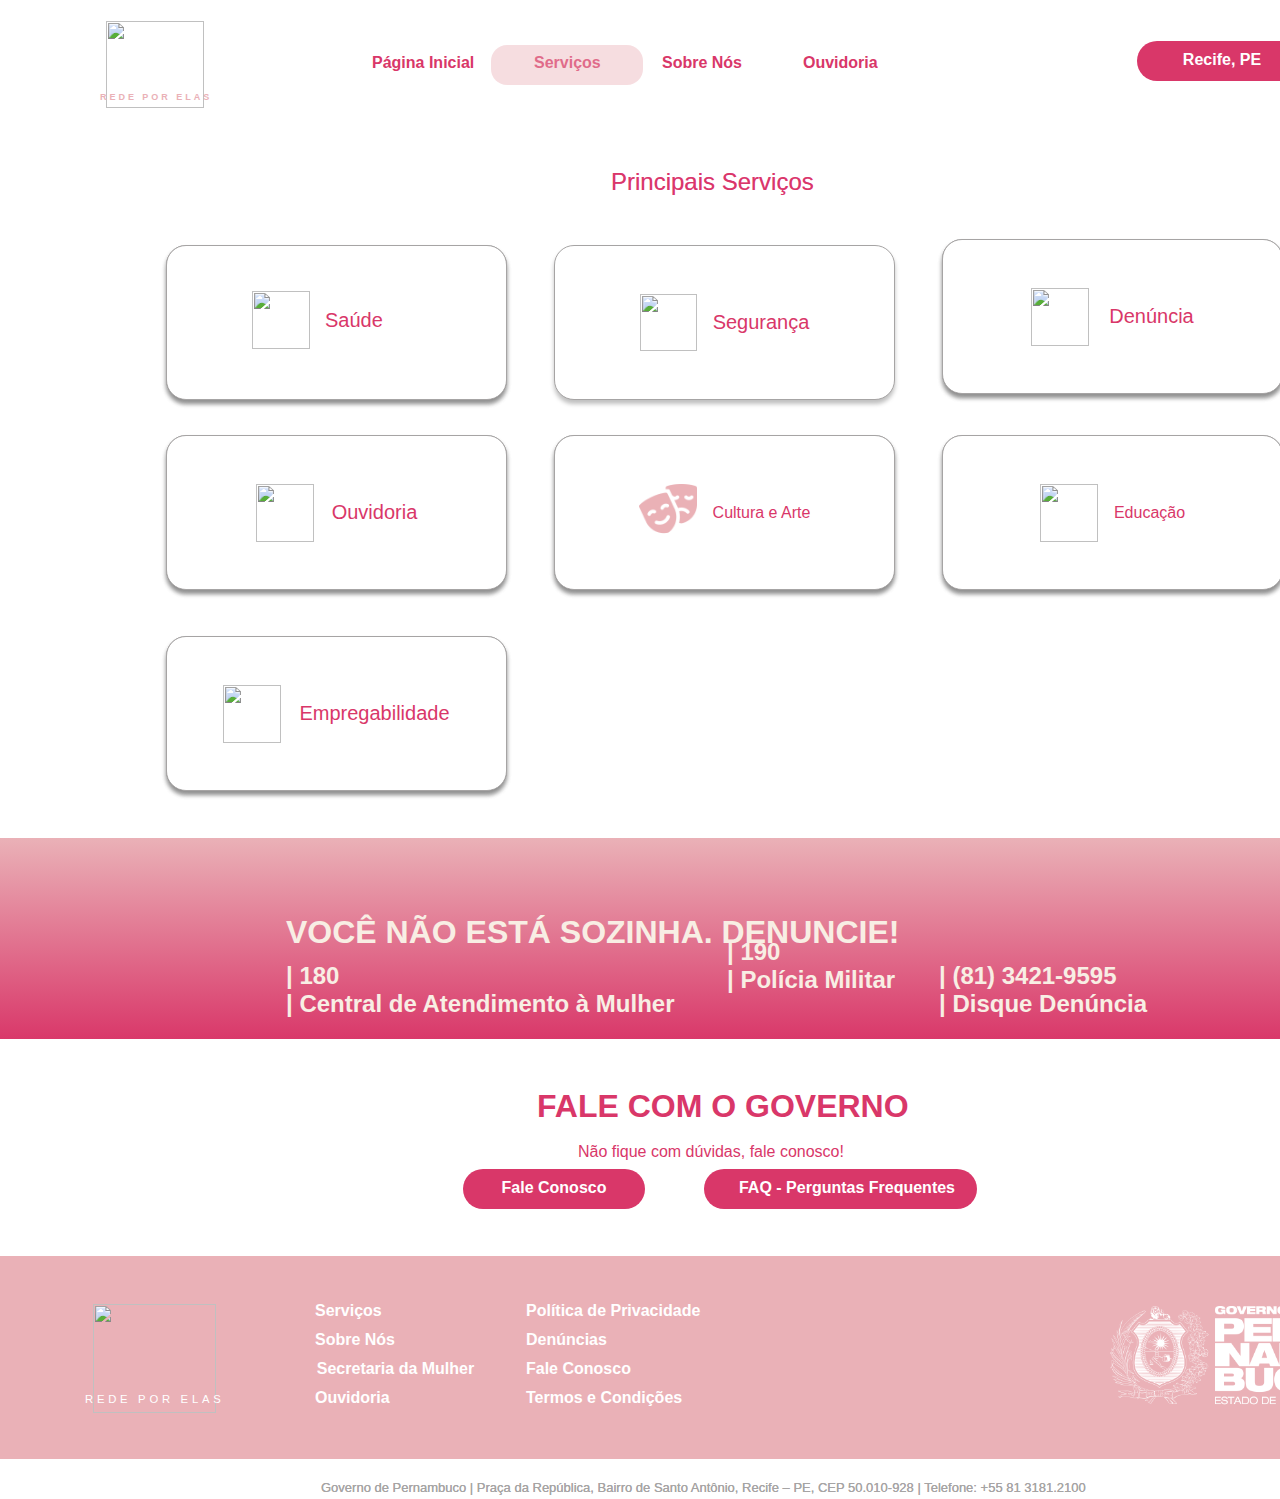
==== servios.html @ a88f61dd "was deorganized" ====
<!DOCTYPE html>
<html>
  <head>
    <meta charset="utf-8" />
    <link rel="stylesheet" href="globals.css" />
    <link rel="stylesheet" href="style.css" />
  </head>
  <body>
    <div class="servios">
      <div class="div">
        <div class="overlap">
          <div class="nav-bar">
            <div class="div-wrapper"><div class="text-wrapper">Serviços</div></div>
            <div class="sobre-ns"><div class="text-wrapper">Sobre Nós</div></div>
            <div class="ouvidoria"><div class="text-wrapper">Ouvidoria</div></div>
            <div class="LOGO">
              <div class="overlap-group">
                <img class="logotipo-CPNE" src="img/logotipo-CPNE-recuperado-1-3.svg" />
                <div class="text-wrapper-2">REDE POR ELAS</div>
              </div>
            </div>
            <div class="pgina-inicial-wrapper">
              <div class="pgina-inicial"><div class="text-wrapper">Página Inicial</div></div>
            </div>
          </div>
          <div class="barra-de-pesquisa">
            <div class="text-wrapper-3">Recife, PE</div>
            <img class="arrow-down" src="img/arrow-down.svg" />
          </div>
          <div class="nav-bar">
            <div class="overlap-2">
              <div class="div-wrapper-2"><div class="text-wrapper-4">Serviços</div></div>
              <div class="rectangle"></div>
            </div>
            <div class="sobre-ns"><div class="text-wrapper-4">Sobre Nós</div></div>
            <div class="ouvidoria"><div class="text-wrapper-4">Ouvidoria</div></div>
            <div class="LOGO">
              <div class="overlap-group">
                <img class="logotipo-CPNE" src="img/logotipo-CPNE-recuperado-1-2.svg" />
                <div class="text-wrapper-5">REDE POR ELAS</div>
              </div>
            </div>
            <div class="pgina-inicial-2"><div class="text-wrapper-4">Página Inicial</div></div>
          </div>
          <div class="barra-de-pesquisa-2">
            <div class="text-wrapper-3">Recife, PE</div>
            <img class="arrow-down" src="img/arrow-down.svg" />
          </div>
        </div>
        <div class="boto-segurana">
          <img class="shield" src="img/shield.svg" />
          <div class="text-wrapper-6">Segurança</div>
        </div>
        <div class="overlap-3">
          <div class="boto-ouvidoria">
            <img class="img" src="img/headphone.svg" />
            <div class="text-wrapper-7">Ouvidoria</div>
          </div>
          <div class="boto-ouvidoria-2">
            <img class="img-2" src="img/headphone.svg" />
            <div class="text-wrapper-8">Ouvidoria</div>
          </div>
        </div>
        <div class="overlap-4">
          <div class="boto-ouvidoria">
            <img class="img" src="img/headphone.svg" />
            <div class="text-wrapper-7">Ouvidoria</div>
          </div>
          <div class="boto-ouvidoria-2">
            <img class="briefcase" src="img/briefcase.svg" />
            <div class="text-wrapper-9">Empregabilidade</div>
          </div>
        </div>
        <div class="overlap-5">
          <div class="boto-cultura-e-arte">
            <img class="masks" src="img/image.png" />
            <div class="text-wrapper-7">Cultura e Arte</div>
          </div>
          <div class="boto-cultura-e-arte-2">
            <img class="masks-2" src="img/masks-1.png" />
            <div class="text-wrapper-10">Cultura e Arte</div>
          </div>
        </div>
        <div class="overlap-6">
          <div class="boto-cultura-e-arte">
            <img class="masks" src="img/image.png" />
            <div class="text-wrapper-7">Cultura e Arte</div>
          </div>
          <div class="boto-cultura-e-arte-2">
            <img class="img-2" src="img/teacher.svg" />
            <div class="text-wrapper-11">Educação</div>
          </div>
        </div>
        <div class="overlap-7">
          <div class="frame">
            <div class="boto-sade">
              <div class="frame-2">
                <img class="goodrx-svgrepo-com" src="img/goodrx-svgrepo-com-1.svg" />
                <div class="text-wrapper-7">Saúde</div>
              </div>
            </div>
          </div>
          <div class="boto-sade-wrapper">
            <div class="frame-wrapper">
              <div class="frame-3">
                <img class="img-2" src="img/goodrx-svgrepo-com-1-2.svg" />
                <div class="text-wrapper-8">Saúde</div>
              </div>
            </div>
          </div>
        </div>
        <div class="overlap-8">
          <div class="boto-denncia">
            <img class="img" src="img/danger.svg" />
            <div class="text-wrapper-7">Denúncia</div>
          </div>
          <div class="boto-denncia-2">
            <img class="img-2" src="img/danger.svg" />
            <div class="text-wrapper-8">Denúncia</div>
          </div>
        </div>
        <div class="overlap-9">
          <div class="text-wrapper-12">Principais Serviços</div>
          <div class="text-wrapper-13">Principais Serviços</div>
        </div>
        <div class="overlap-10">
          <div class="rodap">
            <div class="overlap-11">
              <div class="frame-4">
                <div class="text-wrapper-14">Serviços</div>
                <div class="text-wrapper-15">Sobre Nós</div>
                <div class="text-wrapper-16">Secretaria da Mulher</div>
                <div class="text-wrapper-15">Ouvidoria</div>
              </div>
              <div class="frame-5">
                <div class="text-wrapper-17">Política de Privacidade</div>
                <div class="text-wrapper-15">Denúncias</div>
                <div class="text-wrapper-15">Fale Conosco</div>
                <div class="text-wrapper-15">Termos e Condições</div>
              </div>
              <div class="group">
                <div class="overlap-group-2">
                  <img class="logotipo-CPNE-2" src="img/logotipo-CPNE-recuperado-1.svg" />
                  <div class="text-wrapper-18">REDE POR ELAS</div>
                </div>
              </div>
              <img class="govpergb" src="img/govpergb-2-1.png" />
            </div>
            <p class="p">
              Governo de Pernambuco | Praça da República, Bairro de Santo Antônio, Recife – PE, CEP 50.010-928 |
              Telefone: +55 81 3181.2100
            </p>
          </div>
          <div class="rodap">
            <div class="overlap-12">
              <div class="frame-4">
                <div class="text-wrapper-14">Serviços</div>
                <div class="text-wrapper-15">Sobre Nós</div>
                <div class="text-wrapper-16">Secretaria da Mulher</div>
                <div class="text-wrapper-15">Ouvidoria</div>
              </div>
              <div class="frame-5">
                <div class="text-wrapper-17">Política de Privacidade</div>
                <div class="text-wrapper-15">Denúncias</div>
                <div class="text-wrapper-15">Fale Conosco</div>
                <div class="text-wrapper-15">Termos e Condições</div>
              </div>
              <div class="group">
                <div class="overlap-group-2">
                  <img class="logotipo-CPNE-2" src="img/image.svg" />
                  <div class="text-wrapper-18">REDE POR ELAS</div>
                </div>
              </div>
              <img class="govpergb" src="img/govpergb-2-1.png" />
            </div>
            <p class="p">
              Governo de Pernambuco | Praça da República, Bairro de Santo Antônio, Recife – PE, CEP 50.010-928 |
              Telefone: +55 81 3181.2100
            </p>
          </div>
        </div>
        <div class="overlap-13">
          <div class="VOC-NO-EST-SOZINHA">
            <div class="group-2">
              <p class="text-wrapper-19">VOCÊ NÃO ESTÁ SOZINHA. DENUNCIE!</p>
              <div class="group-3">
                <p class="element-central-de">| 180<br />| Central de Atendimento à Mulher</p>
                <div class="element-pol-cia-militar">| 190<br />| Polícia Militar</div>
                <p class="element-disque">| (81) 3421-9595<br />| Disque Denúncia</p>
              </div>
            </div>
          </div>
          <div class="FALE-COM-o-GOVERNO">
            <div class="overlap-14">
              <div class="group-4">
                <div class="barra-de-pesquisa-3"><div class="text-wrapper-3">Fale Conosco</div></div>
                <div class="barra-de-pesquisa-4"><div class="text-wrapper-20">FAQ - Perguntas Frequentes</div></div>
              </div>
              <div class="text-wrapper-21">FALE COM O GOVERNO</div>
              <p class="text-wrapper-22">Não fique com dúvidas, fale conosco!</p>
            </div>
          </div>
          <div class="group-wrapper">
            <div class="group-2">
              <p class="text-wrapper-23">VOCÊ NÃO ESTÁ SOZINHA. DENUNCIE!</p>
              <div class="group-3">
                <p class="element-central-de-2">| 180<br />| Central de Atendimento à Mulher</p>
                <div class="element-pol-cia-militar-2">| 190<br />| Polícia Militar</div>
                <p class="element-disque-2">| (81) 3421-9595<br />| Disque Denúncia</p>
              </div>
            </div>
          </div>
          <div class="FALE-COM-o-GOVERNO">
            <div class="overlap-14">
              <div class="group-4">
                <div class="barra-de-pesquisa-5"><div class="text-wrapper-3">Fale Conosco</div></div>
                <div class="barra-de-pesquisa-6"><div class="text-wrapper-20">FAQ - Perguntas Frequentes</div></div>
              </div>
              <div class="text-wrapper-24">FALE COM O GOVERNO</div>
              <p class="text-wrapper-25">Não fique com dúvidas, fale conosco!</p>
            </div>
          </div>
        </div>
      </div>
    </div>
  </body>
</html>
---- globals.css ----
@import url("https://cdnjs.cloudflare.com/ajax/libs/meyer-reset/2.0/reset.min.css");
* {
  -webkit-font-smoothing: antialiased;
  box-sizing: border-box;
}
html,
body {
  margin: 0px;
  height: 100%;
}
/* a blue color as a generic focus style */
button:focus-visible {
  outline: 2px solid #4a90e2 !important;
  outline: -webkit-focus-ring-color auto 5px !important;
}
a {
  text-decoration: none;
}
---- style.css ----
.index {
    background-color: #ffffff;
    display: flex;
    flex-direction: row;
    justify-content: center;
    width: 100%;
  }
  
  .index .div {
    background-color: #ffffff;
    overflow: hidden;
    width: 1440px;
    height: 1914px;
    position: relative;
  }
  
  .index .overlap {
    position: absolute;
    width: 1440px;
    height: 122px;
    top: 0;
    left: 0;
  }
  
  .index .nav-bar {
    position: absolute;
    width: 1440px;
    height: 122px;
    top: 0;
    left: 0;
    background-color: #ffffff;
  }
  
  .index .servios {
    position: absolute;
    width: 68px;
    height: 19px;
    top: 55px;
    left: 534px;
  }
  
  .index .text-wrapper {
    position: absolute;
    top: -1px;
    left: 0;
    font-family: "Inter-SemiBold", Helvetica;
    font-weight: 600;
    color: #fa94ce;
    font-size: 16px;
    text-align: center;
    letter-spacing: 0;
    line-height: normal;
    white-space: nowrap;
  }
  
  .index .sobre-ns {
    position: absolute;
    width: 81px;
    height: 19px;
    top: 55px;
    left: 662px;
  }
  
  .index .ouvidoria {
    position: absolute;
    width: 76px;
    height: 19px;
    top: 55px;
    left: 803px;
  }
  
  .index .LOGO {
    width: 113px;
    position: absolute;
    height: 87px;
    top: 21px;
    left: 100px;
  }
  
  .index .overlap-group {
    position: relative;
    width: 111px;
    height: 87px;
  }
  
  .index .logotipo-CPNE {
    position: absolute;
    width: 98px;
    height: 87px;
    top: 0;
    left: 6px;
  }
  
  .index .text-wrapper-2 {
    position: absolute;
    width: 111px;
    top: 72px;
    left: 0;
    font-family: "Inter-SemiBold", Helvetica;
    font-weight: 600;
    color: #fa94ce;
    font-size: 9px;
    text-align: center;
    letter-spacing: 2.97px;
    line-height: 9px;
    white-space: nowrap;
  }
  
  .index .pgina-inicial-wrapper {
    position: absolute;
    width: 152px;
    height: 40px;
    top: 45px;
    left: 347px;
    background-color: #d9d9d980;
    border-radius: 16px;
  }
  
  .index .pgina-inicial {
    position: relative;
    width: 102px;
    height: 19px;
    top: 10px;
    left: 25px;
  }
  
  .index .barra-de-pesquisa {
    width: 202px;
    padding: 14.07px 30px 14.07px 43px;
    top: 41px;
    left: 1133px;
    background-color: #fa94ce;
    display: flex;
    height: 40px;
    align-items: center;
    justify-content: center;
    gap: 21px;
    position: absolute;
    border-radius: 31.98px;
  }
  
  .index .text-wrapper-3 {
    position: relative;
    width: fit-content;
    margin-top: -4.21px;
    margin-bottom: -2.93px;
    font-family: "Inter-Bold", Helvetica;
    font-weight: 700;
    color: #ffffff;
    font-size: 16px;
    text-align: center;
    letter-spacing: 0;
    line-height: normal;
    white-space: nowrap;
  }
  
  .index .arrow-down {
    position: relative;
    width: 24px;
    height: 24px;
    margin-top: -6.07px;
    margin-bottom: -6.07px;
  }
  
  .index .img {
    width: 111px;
    position: absolute;
    height: 87px;
    top: 21px;
    left: 100px;
  }
  
  .index .div-wrapper {
    position: absolute;
    width: 152px;
    height: 40px;
    top: 45px;
    left: 347px;
    background-color: #eab1b76e;
    border-radius: 16px;
  }
  
  .index .text-wrapper-4 {
    color: #d93769;
    position: absolute;
    top: -1px;
    left: 0;
    font-family: "Inter-SemiBold", Helvetica;
    font-weight: 600;
    font-size: 16px;
    text-align: center;
    letter-spacing: 0;
    line-height: normal;
    white-space: nowrap;
  }
  
  .index .barra-de-pesquisa-2 {
    width: 202px;
    padding: 14.07px 30px 14.07px 43px;
    top: 41px;
    left: 1137px;
    background-color: #d93769;
    display: flex;
    height: 40px;
    align-items: center;
    justify-content: center;
    gap: 21px;
    position: absolute;
    border-radius: 31.98px;
  }
  
  .index .overlap-2 {
    position: absolute;
    width: 1440px;
    height: 405px;
    top: 122px;
    left: 0;
    background-image: url(./img/fundo-da-barra-de-pesquisa.png);
    background-size: 100% 100%;
  }
  
  .index .overlap-wrapper {
    position: absolute;
    width: 729px;
    height: 63px;
    top: 199px;
    left: 356px;
  }
  
  .index .overlap-3 {
    position: relative;
    width: 727px;
    height: 63px;
    background-color: #ffffff;
    border-radius: 50px;
  }
  
  .index .p {
    position: absolute;
    width: 227px;
    top: 22px;
    left: 50px;
    font-family: "Inter-Medium", Helvetica;
    font-weight: 500;
    color: #a6a4a4;
    font-size: 16px;
    text-align: center;
    letter-spacing: 0;
    line-height: normal;
    white-space: nowrap;
  }
  
  .index .search-alt-light {
    position: absolute;
    width: 31px;
    height: 31px;
    top: 16px;
    left: 653px;
  }
  
  .index .overlap-group-2 {
    position: relative;
    width: 21px;
    height: 21px;
    top: 5px;
    left: 5px;
  }
  
  .index .ellipse {
    position: absolute;
    width: 18px;
    height: 18px;
    top: 0;
    left: 0;
    border-radius: 8.75px;
    border: 1px solid;
    border-color: #a6a4a4;
  }
  
  .index .ellipse-2 {
    position: absolute;
    width: 5px;
    height: 5px;
    top: 4px;
    left: 4px;
  }
  
  .index .vector {
    position: absolute;
    width: 5px;
    height: 5px;
    top: 16px;
    left: 16px;
  }
  
  .index .fundo-da-barra-de {
    position: absolute;
    width: 1440px;
    height: 405px;
    top: 0;
    left: 0;
  }
  
  .index .boto-segurana {
    width: 341px;
    align-items: center;
    justify-content: center;
    gap: 16px;
    padding: 45px 85px;
    position: absolute;
    top: 660px;
    left: 554px;
    display: flex;
    height: 155px;
    background-color: #ffffff;
    border-radius: 20px;
    border: 0.5px solid;
    border-color: #a6a4a4;
    box-shadow: 0px 4px 4px #00000040;
  }
  
  .index .shield {
    position: relative;
    width: 57px;
    height: 57px;
    margin-left: -2.5px;
  }
  
  .index .text-wrapper-5 {
    position: relative;
    width: fit-content;
    margin-right: -2.5px;
    font-family: "Inter-Medium", Helvetica;
    font-weight: 500;
    color: #d93769;
    font-size: 20px;
    text-align: center;
    letter-spacing: 0;
    line-height: normal;
    white-space: nowrap;
  }
  
  .index .overlap-4 {
    position: absolute;
    width: 341px;
    height: 155px;
    top: 850px;
    left: 166px;
    border-radius: 20px;
  }
  
  .index .boto-ouvidoria {
    width: 341px;
    align-items: center;
    gap: 18px;
    padding: 58px 105px;
    position: absolute;
    top: 0;
    left: 0;
    display: flex;
    height: 155px;
    background-color: #ffffff;
    border-radius: 20px;
    border: 0.5px solid;
    border-color: #a6a4a4;
    box-shadow: 0px 4px 4px #00000040;
  }
  
  .index .img-2 {
    position: relative;
    width: 38px;
    height: 38px;
  }
  
  .index .text-wrapper-6 {
    position: relative;
    width: fit-content;
    font-family: "Inter-Medium", Helvetica;
    font-weight: 500;
    color: #fa94ce;
    font-size: 16px;
    text-align: center;
    letter-spacing: 0;
    line-height: normal;
    white-space: nowrap;
  }
  
  .index .boto-ouvidoria-2 {
    display: flex;
    width: 341px;
    height: 155px;
    align-items: center;
    justify-content: center;
    gap: 18px;
    padding: 45px 85px;
    position: absolute;
    top: 0;
    left: 0;
    background-color: #ffffff;
    border-radius: 20px;
    border: 0.5px solid;
    border-color: #a6a4a4;
    box-shadow: 0px 4px 4px #00000040;
  }
  
  .index .img-3 {
    position: relative;
    width: 58px;
    height: 58px;
  }
  
  .index .text-wrapper-7 {
    position: relative;
    width: fit-content;
    font-family: "Inter-Medium", Helvetica;
    font-weight: 500;
    color: #d93769;
    font-size: 20px;
    text-align: center;
    letter-spacing: 0;
    line-height: normal;
    white-space: nowrap;
  }
  
  .index .overlap-5 {
    position: absolute;
    width: 341px;
    height: 155px;
    top: 1051px;
    left: 166px;
    border-radius: 20px;
  }
  
  .index .briefcase {
    position: relative;
    width: 58px;
    height: 58px;
    margin-left: -33px;
  }
  
  .index .text-wrapper-8 {
    position: relative;
    width: fit-content;
    margin-right: -33px;
    font-family: "Inter-Medium", Helvetica;
    font-weight: 500;
    color: #d93769;
    font-size: 20px;
    text-align: center;
    letter-spacing: 0;
    line-height: normal;
    white-space: nowrap;
  }
  
  .index .overlap-6 {
    position: absolute;
    width: 341px;
    height: 155px;
    top: 850px;
    left: 554px;
    border-radius: 20px;
  }
  
  .index .boto-cultura-e-arte {
    display: flex;
    width: 341px;
    height: 155px;
    align-items: center;
    gap: 16px;
    padding: 56px 77px;
    position: absolute;
    top: 0;
    left: 0;
    background-color: #ffffff;
    border-radius: 20px;
    border: 0.5px solid;
    border-color: #a6a4a4;
    box-shadow: 0px 4px 4px #00000040;
  }
  
  .index .masks {
    position: relative;
    width: 38px;
    height: 38px;
    object-fit: cover;
  }
  
  .index .boto-cultura-e-arte-2 {
    display: flex;
    width: 341px;
    height: 155px;
    align-items: center;
    justify-content: center;
    gap: 16px;
    padding: 45px 85px;
    position: absolute;
    top: 0;
    left: 0;
    background-color: #ffffff;
    border-radius: 20px;
    border: 0.5px solid;
    border-color: #a6a4a4;
    box-shadow: 0px 4px 4px #00000040;
  }
  
  .index .masks-2 {
    position: relative;
    width: 58px;
    height: 58px;
    margin-left: -5px;
    object-fit: cover;
  }
  
  .index .text-wrapper-9 {
    margin-right: -5px;
    color: #d93769;
    position: relative;
    width: fit-content;
    font-family: "Inter-Medium", Helvetica;
    font-weight: 500;
    font-size: 16px;
    text-align: center;
    letter-spacing: 0;
    line-height: normal;
    white-space: nowrap;
  }
  
  .index .overlap-7 {
    position: absolute;
    width: 341px;
    height: 155px;
    top: 850px;
    left: 942px;
    border-radius: 20px;
  }
  
  .index .text-wrapper-10 {
    position: relative;
    width: fit-content;
    font-family: "Inter-Medium", Helvetica;
    font-weight: 500;
    color: #d93769;
    font-size: 16px;
    text-align: center;
    letter-spacing: 0;
    line-height: normal;
    white-space: nowrap;
  }
  
  .index .overlap-8 {
    position: absolute;
    width: 361px;
    height: 175px;
    top: 650px;
    left: 156px;
  }
  
  .index .frame {
    display: flex;
    flex-direction: column;
    width: 361px;
    align-items: flex-start;
    gap: 10px;
    padding: 10px;
    position: absolute;
    top: 0;
    left: 0;
  }
  
  .index .boto-sade {
    flex-direction: column;
    align-items: flex-start;
    gap: 10px;
    padding: 54px 116px;
    position: relative;
    align-self: stretch;
    width: 100%;
    display: flex;
    height: 155px;
    background-color: #ffffff;
    border-radius: 20px;
    border: 0.5px solid;
    border-color: #a6a4a4;
    box-shadow: 0px 4px 4px #00000040;
  }
  
  .index .frame-2 {
    display: inline-flex;
    align-items: center;
    gap: 15px;
    position: relative;
    flex: 0 0 auto;
  }
  
  .index .goodrx-svgrepo-com {
    position: relative;
    flex: 0 0 auto;
  }
  
  .index .frame-3 {
    position: absolute;
    width: 361px;
    height: 175px;
    top: 0;
    left: 0;
  }
  
  .index .overlap-9 {
    position: absolute;
    width: 341px;
    height: 155px;
    top: 654px;
    left: 942px;
    border-radius: 20px;
  }
  
  .index .boto-denncia {
    width: 341px;
    align-items: center;
    gap: 20px;
    padding: 55px 105px;
    position: absolute;
    top: 0;
    left: 0;
    display: flex;
    height: 155px;
    background-color: #ffffff;
    border-radius: 20px;
    border: 0.5px solid;
    border-color: #a6a4a4;
    box-shadow: 0px 4px 4px #00000040;
  }
  
  .index .boto-denncia-2 {
    display: flex;
    width: 341px;
    height: 155px;
    align-items: center;
    justify-content: center;
    gap: 20px;
    padding: 45px 85px;
    position: absolute;
    top: 0;
    left: 0;
    background-color: #ffffff;
    border-radius: 20px;
    border: 0.5px solid;
    border-color: #a6a4a4;
    box-shadow: 0px 4px 4px #00000040;
  }
  
  .index .overlap-10 {
    position: absolute;
    width: 218px;
    height: 29px;
    top: 583px;
    left: 611px;
  }
  
  .index .text-wrapper-11 {
    position: absolute;
    top: 0;
    left: 0;
    font-family: "Inter-Medium", Helvetica;
    font-weight: 500;
    color: #fa94ce;
    font-size: 24px;
    text-align: center;
    letter-spacing: 0;
    line-height: normal;
  }
  
  .index .text-wrapper-12 {
    position: absolute;
    top: 0;
    left: 0;
    font-family: "Inter-Medium", Helvetica;
    font-weight: 500;
    color: #d93769;
    font-size: 24px;
    text-align: center;
    letter-spacing: 0;
    line-height: normal;
  }
  
  .index .overlap-11 {
    position: absolute;
    width: 1442px;
    height: 243px;
    top: 1671px;
    left: 0;
  }
  
  .index .rodap {
    position: absolute;
    width: 1442px;
    height: 243px;
    top: 0;
    left: 0;
  }
  
  .index .overlap-12 {
    position: absolute;
    width: 1440px;
    height: 203px;
    top: 0;
    left: 0;
    background-color: #fa94ce;
  }
  
  .index .frame-4 {
    display: flex;
    flex-direction: column;
    width: 161px;
    align-items: flex-start;
    gap: 11px;
    position: absolute;
    top: 47px;
    left: 315px;
  }
  
  .index .text-wrapper-13 {
    position: relative;
    align-self: stretch;
    margin-top: -1px;
    font-family: "Inter-SemiBold", Helvetica;
    font-weight: 600;
    color: #ffffff;
    font-size: 16px;
    letter-spacing: 0;
    line-height: normal;
  }
  
  .index .text-wrapper-14 {
    position: relative;
    align-self: stretch;
    color: #ffffff;
    font-family: "Inter-SemiBold", Helvetica;
    font-weight: 600;
    font-size: 16px;
    letter-spacing: 0;
    line-height: normal;
  }
  
  .index .text-wrapper-15 {
    position: relative;
    align-self: stretch;
    font-family: "Inter-SemiBold", Helvetica;
    font-weight: 600;
    color: #ffffff;
    font-size: 16px;
    text-align: center;
    letter-spacing: 0;
    line-height: normal;
  }
  
  .index .frame-5 {
    display: flex;
    flex-direction: column;
    width: 199px;
    align-items: flex-start;
    gap: 11px;
    position: absolute;
    top: 47px;
    left: 526px;
  }
  
  .index .text-wrapper-16 {
    position: relative;
    width: 179px;
    margin-top: -1px;
    font-family: "Inter-SemiBold", Helvetica;
    font-weight: 600;
    color: #ffffff;
    font-size: 16px;
    letter-spacing: 0;
    line-height: normal;
  }
  
  .index .group {
    position: absolute;
    width: 141px;
    height: 109px;
    top: 48px;
    left: 85px;
  }
  
  .index .overlap-group-3 {
    position: relative;
    width: 139px;
    height: 109px;
  }
  
  .index .logotipo-CPNE-2 {
    position: absolute;
    width: 123px;
    height: 109px;
    top: 0;
    left: 8px;
  }
  
  .index .text-wrapper-17 {
    position: absolute;
    width: 139px;
    top: 90px;
    left: 0;
    font-family: "Inter-Light", Helvetica;
    font-weight: 300;
    color: #ffffff;
    font-size: 11.3px;
    text-align: center;
    letter-spacing: 3.72px;
    line-height: 11.3px;
    white-space: nowrap;
  }
  
  .index .govpergb {
    position: absolute;
    width: 233px;
    height: 104px;
    top: 48px;
    left: 1107px;
    object-fit: cover;
  }
  
  .index .text-wrapper-18 {
    position: absolute;
    top: 211px;
    left: 321px;
    font-family: "Inter-Regular", Helvetica;
    font-weight: 400;
    color: #a6a4a4;
    font-size: 13px;
    text-align: center;
    letter-spacing: 0;
    line-height: normal;
  }
  
  .index .overlap-13 {
    position: absolute;
    width: 1440px;
    height: 203px;
    top: 0;
    left: 0;
    background-color: #eab1b7;
  }
  
  .index .group-2 {
    position: absolute;
    width: 139px;
    height: 109px;
    top: 48px;
    left: 85px;
  }
  
  .index .overlap-14 {
    position: absolute;
    width: 1444px;
    height: 418px;
    top: 1253px;
    left: 0;
  }
  
  .index .VOC-NO-EST-SOZINHA {
    position: absolute;
    width: 1440px;
    height: 203px;
    top: 0;
    left: 0;
    background: linear-gradient(180deg, rgb(250, 148, 206) 0%, rgb(233.38, 93.35, 179.39) 100%);
  }
  
  .index .group-3 {
    position: relative;
    width: 869px;
    height: 114px;
    top: 44px;
    left: 286px;
  }
  
  .index .text-wrapper-19 {
    font-family: "Inter-Bold", Helvetica;
    font-weight: 700;
    color: #ffffff;
    font-size: 32px;
    text-align: center;
    letter-spacing: 0;
    line-height: normal;
    position: absolute;
    top: 0;
    left: 0;
  }
  
  .index .group-4 {
    position: absolute;
    width: 873px;
    height: 58px;
    top: 56px;
    left: 0;
  }
  
  .index .element-central-de {
    position: absolute;
    top: 0;
    left: 0;
    font-family: "Inter-Bold", Helvetica;
    font-weight: 700;
    color: #ffffff;
    font-size: 24px;
    letter-spacing: 0;
    line-height: normal;
  }
  
  .index .element-pol-cia-militar {
    position: absolute;
    top: 0;
    left: 441px;
    font-family: "Inter-Bold", Helvetica;
    font-weight: 700;
    color: #ffffff;
    font-size: 24px;
    letter-spacing: 0;
    line-height: normal;
  }
  
  .index .element-disque {
    position: absolute;
    top: 0;
    left: 653px;
    font-family: "Inter-Bold", Helvetica;
    font-weight: 700;
    color: #ffffff;
    font-size: 24px;
    letter-spacing: 0;
    line-height: normal;
  }
  
  .index .FALE-COM-o-GOVERNO {
    position: absolute;
    width: 1444px;
    height: 217px;
    top: 201px;
    left: 0;
  }
  
  .index .overlap-15 {
    position: relative;
    width: 1440px;
    height: 217px;
    background-color: #ffffff;
  }
  
  .index .group-5 {
    position: absolute;
    width: 514px;
    height: 40px;
    top: 130px;
    left: 463px;
  }
  
  .index .barra-de-pesquisa-3 {
    width: 182px;
    padding: 14.07px 30px;
    top: 0;
    left: 0;
    background-color: #fa94ce;
    display: flex;
    height: 40px;
    align-items: center;
    justify-content: center;
    gap: 21px;
    position: absolute;
    border-radius: 31.98px;
  }
  
  .index .barra-de-pesquisa-4 {
    width: 273px;
    padding: 14.07px 30px 14.07px 43px;
    top: 0;
    left: 241px;
    background-color: #fa94ce;
    display: flex;
    height: 40px;
    align-items: center;
    justify-content: center;
    gap: 21px;
    position: absolute;
    border-radius: 31.98px;
  }
  
  .index .text-wrapper-20 {
    position: relative;
    width: fit-content;
    margin-top: -4.21px;
    margin-bottom: -2.93px;
    margin-left: -10.5px;
    margin-right: -10.5px;
    font-family: "Inter-Bold", Helvetica;
    font-weight: 700;
    color: #ffffff;
    font-size: 16px;
    text-align: center;
    letter-spacing: 0;
    line-height: normal;
    white-space: nowrap;
  }
  
  .index .text-wrapper-21 {
    color: #fa94ce;
    position: absolute;
    top: 49px;
    left: 537px;
    font-family: "Inter-Bold", Helvetica;
    font-weight: 700;
    font-size: 32px;
    text-align: center;
    letter-spacing: 0;
    line-height: normal;
  }
  
  .index .text-wrapper-22 {
    position: absolute;
    top: 88px;
    left: 578px;
    font-family: "Inter-Regular", Helvetica;
    font-weight: 400;
    color: #fa94ce;
    font-size: 16px;
    text-align: center;
    letter-spacing: 0;
    line-height: normal;
    white-space: nowrap;
  }
  
  .index .group-wrapper {
    width: 1440px;
    height: 203px;
    background: linear-gradient(180deg, rgb(234, 177, 183) 0%, rgb(217, 55, 105) 100%);
    position: absolute;
    top: 0;
    left: 0;
  }
  
  .index .text-wrapper-23 {
    position: absolute;
    top: 0;
    left: 0;
    font-family: "Inter-Bold", Helvetica;
    font-weight: 700;
    color: #f8eee4;
    font-size: 32px;
    text-align: center;
    letter-spacing: 0;
    line-height: normal;
  }
  
  .index .element-central-de-2 {
    position: absolute;
    top: 0;
    left: 0;
    font-family: "Inter-Bold", Helvetica;
    font-weight: 700;
    color: #f8eee4;
    font-size: 24px;
    letter-spacing: 0;
    line-height: normal;
  }
  
  .index .element-pol-cia-militar-2 {
    position: absolute;
    top: 0;
    left: 441px;
    font-family: "Inter-Bold", Helvetica;
    font-weight: 700;
    color: #f8eee4;
    font-size: 24px;
    letter-spacing: 0;
    line-height: normal;
  }
  
  .index .element-disque-2 {
    position: absolute;
    top: 0;
    left: 653px;
    font-family: "Inter-Bold", Helvetica;
    font-weight: 700;
    color: #f8eee4;
    font-size: 24px;
    letter-spacing: 0;
    line-height: normal;
  }
  
  .index .barra-de-pesquisa-5 {
    width: 182px;
    padding: 14.07px 30px;
    top: 0;
    left: 0;
    background-color: #d93769;
    display: flex;
    height: 40px;
    align-items: center;
    justify-content: center;
    gap: 21px;
    position: absolute;
    border-radius: 31.98px;
  }
  
  .index .barra-de-pesquisa-6 {
    width: 273px;
    padding: 14.07px 30px 14.07px 43px;
    top: 0;
    left: 241px;
    background-color: #d93769;
    display: flex;
    height: 40px;
    align-items: center;
    justify-content: center;
    gap: 21px;
    position: absolute;
    border-radius: 31.98px;
  }
  
  .index .text-wrapper-24 {
    color: #d93769;
    position: absolute;
    top: 49px;
    left: 537px;
    font-family: "Inter-Bold", Helvetica;
    font-weight: 700;
    font-size: 32px;
    text-align: center;
    letter-spacing: 0;
    line-height: normal;
  }
  
  .index .text-wrapper-25 {
    position: absolute;
    top: 88px;
    left: 578px;
    font-family: "Inter-Regular", Helvetica;
    font-weight: 400;
    color: #d93769;
    font-size: 16px;
    text-align: center;
    letter-spacing: 0;
    line-height: normal;
    white-space: nowrap;
  }

  .servios {
    background-color: #ffffff;
    display: flex;
    flex-direction: row;
    justify-content: center;
    width: 100%;
  }
  
  .servios .div {
    background-color: #ffffff;
    overflow: hidden;
    width: 1440px;
    height: 1499px;
    position: relative;
  }
  
  .servios .overlap {
    position: absolute;
    width: 1440px;
    height: 122px;
    top: 0;
    left: 0;
  }
  
  .servios .nav-bar {
    position: absolute;
    width: 1440px;
    height: 122px;
    top: 0;
    left: 0;
    background-color: #ffffff;
  }
  
  .servios .div-wrapper {
    position: absolute;
    width: 68px;
    height: 19px;
    top: 55px;
    left: 534px;
  }
  
  .servios .text-wrapper {
    position: absolute;
    top: -1px;
    left: 0;
    font-family: "Inter-SemiBold", Helvetica;
    font-weight: 600;
    color: #fa94ce;
    font-size: 16px;
    text-align: center;
    letter-spacing: 0;
    line-height: normal;
    white-space: nowrap;
  }
  
  .servios .sobre-ns {
    position: absolute;
    width: 81px;
    height: 19px;
    top: 55px;
    left: 662px;
  }
  
  .servios .ouvidoria {
    position: absolute;
    width: 76px;
    height: 19px;
    top: 55px;
    left: 803px;
  }
  
  .servios .LOGO {
    position: absolute;
    width: 113px;
    height: 87px;
    top: 21px;
    left: 100px;
  }
  
  .servios .overlap-group {
    position: relative;
    width: 111px;
    height: 87px;
  }
  
  .servios .logotipo-CPNE {
    position: absolute;
    width: 98px;
    height: 87px;
    top: 0;
    left: 6px;
  }
  
  .servios .text-wrapper-2 {
    color: #fa94ce;
    position: absolute;
    width: 111px;
    top: 72px;
    left: 0;
    font-family: "Inter-SemiBold", Helvetica;
    font-weight: 600;
    font-size: 9px;
    text-align: center;
    letter-spacing: 2.97px;
    line-height: 9px;
    white-space: nowrap;
  }
  
  .servios .pgina-inicial-wrapper {
    position: absolute;
    width: 152px;
    height: 40px;
    top: 45px;
    left: 347px;
    background-color: #d9d9d980;
    border-radius: 16px;
  }
  
  .servios .pgina-inicial {
    position: relative;
    width: 102px;
    height: 19px;
    top: 10px;
    left: 25px;
  }
  
  .servios .barra-de-pesquisa {
    display: flex;
    width: 202px;
    height: 40px;
    align-items: center;
    justify-content: center;
    gap: 21px;
    padding: 14.07px 30px 14.07px 43px;
    position: absolute;
    top: 41px;
    left: 1133px;
    background-color: #fa94ce;
    border-radius: 31.98px;
  }
  
  .servios .text-wrapper-3 {
    position: relative;
    width: fit-content;
    margin-top: -4.21px;
    margin-bottom: -2.93px;
    font-family: "Inter-Bold", Helvetica;
    font-weight: 700;
    color: #ffffff;
    font-size: 16px;
    text-align: center;
    letter-spacing: 0;
    line-height: normal;
    white-space: nowrap;
  }
  
  .servios .arrow-down {
    position: relative;
    width: 24px;
    height: 24px;
    margin-top: -6.07px;
    margin-bottom: -6.07px;
  }
  
  .servios .overlap-2 {
    position: absolute;
    width: 152px;
    height: 40px;
    top: 45px;
    left: 491px;
    border-radius: 16px;
  }
  
  .servios .div-wrapper-2 {
    position: absolute;
    width: 68px;
    height: 19px;
    top: 10px;
    left: 43px;
  }
  
  .servios .text-wrapper-4 {
    position: absolute;
    top: -1px;
    left: 0;
    font-family: "Inter-SemiBold", Helvetica;
    font-weight: 600;
    color: #d93769;
    font-size: 16px;
    text-align: center;
    letter-spacing: 0;
    line-height: normal;
    white-space: nowrap;
  }
  
  .servios .rectangle {
    position: absolute;
    width: 152px;
    height: 40px;
    top: 0;
    left: 0;
    background-color: #eab1b76e;
    border-radius: 16px;
  }
  
  .servios .text-wrapper-5 {
    color: #eab1b7;
    position: absolute;
    width: 111px;
    top: 72px;
    left: 0;
    font-family: "Inter-SemiBold", Helvetica;
    font-weight: 600;
    font-size: 9px;
    text-align: center;
    letter-spacing: 2.97px;
    line-height: 9px;
    white-space: nowrap;
  }
  
  .servios .pgina-inicial-2 {
    position: absolute;
    width: 102px;
    height: 19px;
    top: 55px;
    left: 372px;
  }
  
  .servios .barra-de-pesquisa-2 {
    width: 202px;
    padding: 14.07px 30px 14.07px 43px;
    top: 41px;
    left: 1137px;
    background-color: #d93769;
    display: flex;
    height: 40px;
    align-items: center;
    justify-content: center;
    gap: 21px;
    position: absolute;
    border-radius: 31.98px;
  }
  
  .servios .boto-segurana {
    width: 341px;
    align-items: center;
    justify-content: center;
    gap: 16px;
    padding: 45px 85px;
    position: absolute;
    top: 245px;
    left: 554px;
    display: flex;
    height: 155px;
    background-color: #ffffff;
    border-radius: 20px;
    border: 0.5px solid;
    border-color: #a6a4a4;
    box-shadow: 0px 4px 4px #00000040;
  }
  
  .servios .shield {
    position: relative;
    width: 57px;
    height: 57px;
    margin-left: -2.5px;
  }
  
  .servios .text-wrapper-6 {
    position: relative;
    width: fit-content;
    margin-right: -2.5px;
    font-family: "Inter-Medium", Helvetica;
    font-weight: 500;
    color: #d93769;
    font-size: 20px;
    text-align: center;
    letter-spacing: 0;
    line-height: normal;
    white-space: nowrap;
  }
  
  .servios .overlap-3 {
    position: absolute;
    width: 341px;
    height: 155px;
    top: 435px;
    left: 166px;
    border-radius: 20px;
  }
  
  .servios .boto-ouvidoria {
    width: 341px;
    align-items: center;
    gap: 18px;
    padding: 58px 105px;
    position: absolute;
    top: 0;
    left: 0;
    display: flex;
    height: 155px;
    background-color: #ffffff;
    border-radius: 20px;
    border: 0.5px solid;
    border-color: #a6a4a4;
    box-shadow: 0px 4px 4px #00000040;
  }
  
  .servios .img {
    position: relative;
    width: 38px;
    height: 38px;
  }
  
  .servios .text-wrapper-7 {
    position: relative;
    width: fit-content;
    font-family: "Inter-Medium", Helvetica;
    font-weight: 500;
    color: #fa94ce;
    font-size: 16px;
    text-align: center;
    letter-spacing: 0;
    line-height: normal;
    white-space: nowrap;
  }
  
  .servios .boto-ouvidoria-2 {
    display: flex;
    width: 341px;
    height: 155px;
    align-items: center;
    justify-content: center;
    gap: 18px;
    padding: 45px 85px;
    position: absolute;
    top: 0;
    left: 0;
    background-color: #ffffff;
    border-radius: 20px;
    border: 0.5px solid;
    border-color: #a6a4a4;
    box-shadow: 0px 4px 4px #00000040;
  }
  
  .servios .img-2 {
    position: relative;
    width: 58px;
    height: 58px;
  }
  
  .servios .text-wrapper-8 {
    position: relative;
    width: fit-content;
    font-family: "Inter-Medium", Helvetica;
    font-weight: 500;
    color: #d93769;
    font-size: 20px;
    text-align: center;
    letter-spacing: 0;
    line-height: normal;
    white-space: nowrap;
  }
  
  .servios .overlap-4 {
    position: absolute;
    width: 341px;
    height: 155px;
    top: 636px;
    left: 166px;
    border-radius: 20px;
  }
  
  .servios .briefcase {
    position: relative;
    width: 58px;
    height: 58px;
    margin-left: -33px;
  }
  
  .servios .text-wrapper-9 {
    position: relative;
    width: fit-content;
    margin-right: -33px;
    font-family: "Inter-Medium", Helvetica;
    font-weight: 500;
    color: #d93769;
    font-size: 20px;
    text-align: center;
    letter-spacing: 0;
    line-height: normal;
    white-space: nowrap;
  }
  
  .servios .overlap-5 {
    position: absolute;
    width: 341px;
    height: 155px;
    top: 435px;
    left: 554px;
    border-radius: 20px;
  }
  
  .servios .boto-cultura-e-arte {
    display: flex;
    width: 341px;
    height: 155px;
    align-items: center;
    gap: 16px;
    padding: 56px 77px;
    position: absolute;
    top: 0;
    left: 0;
    background-color: #ffffff;
    border-radius: 20px;
    border: 0.5px solid;
    border-color: #a6a4a4;
    box-shadow: 0px 4px 4px #00000040;
  }
  
  .servios .masks {
    position: relative;
    width: 38px;
    height: 38px;
    object-fit: cover;
  }
  
  .servios .boto-cultura-e-arte-2 {
    display: flex;
    width: 341px;
    height: 155px;
    align-items: center;
    justify-content: center;
    gap: 16px;
    padding: 45px 85px;
    position: absolute;
    top: 0;
    left: 0;
    background-color: #ffffff;
    border-radius: 20px;
    border: 0.5px solid;
    border-color: #a6a4a4;
    box-shadow: 0px 4px 4px #00000040;
  }
  
  .servios .masks-2 {
    position: relative;
    width: 58px;
    height: 58px;
    margin-left: -5px;
    object-fit: cover;
  }
  
  .servios .text-wrapper-10 {
    margin-right: -5px;
    color: #d93769;
    position: relative;
    width: fit-content;
    font-family: "Inter-Medium", Helvetica;
    font-weight: 500;
    font-size: 16px;
    text-align: center;
    letter-spacing: 0;
    line-height: normal;
    white-space: nowrap;
  }
  
  .servios .overlap-6 {
    position: absolute;
    width: 341px;
    height: 155px;
    top: 435px;
    left: 942px;
    border-radius: 20px;
  }
  
  .servios .text-wrapper-11 {
    position: relative;
    width: fit-content;
    font-family: "Inter-Medium", Helvetica;
    font-weight: 500;
    color: #d93769;
    font-size: 16px;
    text-align: center;
    letter-spacing: 0;
    line-height: normal;
    white-space: nowrap;
  }
  
  .servios .overlap-7 {
    position: absolute;
    width: 361px;
    height: 175px;
    top: 235px;
    left: 156px;
  }
  
  .servios .frame {
    display: flex;
    flex-direction: column;
    width: 361px;
    align-items: flex-start;
    gap: 10px;
    padding: 10px;
    position: absolute;
    top: 0;
    left: 0;
  }
  
  .servios .boto-sade {
    flex-direction: column;
    align-items: flex-start;
    gap: 10px;
    padding: 54px 116px;
    position: relative;
    align-self: stretch;
    width: 100%;
    display: flex;
    height: 155px;
    background-color: #ffffff;
    border-radius: 20px;
    border: 0.5px solid;
    border-color: #a6a4a4;
    box-shadow: 0px 4px 4px #00000040;
  }
  
  .servios .frame-2 {
    display: inline-flex;
    align-items: center;
    gap: 15px;
    position: relative;
    flex: 0 0 auto;
  }
  
  .servios .goodrx-svgrepo-com {
    position: relative;
    flex: 0 0 auto;
  }
  
  .servios .boto-sade-wrapper {
    display: flex;
    flex-direction: column;
    width: 361px;
    align-items: center;
    justify-content: center;
    gap: 10px;
    padding: 10px;
    position: absolute;
    top: 0;
    left: 0;
  }
  
  .servios .frame-wrapper {
    display: flex;
    flex-direction: column;
    height: 155px;
    align-items: flex-start;
    gap: 10px;
    padding: 45px 85px;
    position: relative;
    align-self: stretch;
    width: 100%;
    background-color: #ffffff;
    border-radius: 20px;
    border: 0.5px solid;
    border-color: #a6a4a4;
    box-shadow: 0px 4px 4px #00000040;
  }
  
  .servios .frame-3 {
    display: flex;
    width: 139px;
    height: 58px;
    align-items: center;
    gap: 15px;
    position: relative;
  }
  
  .servios .overlap-8 {
    position: absolute;
    width: 341px;
    height: 155px;
    top: 239px;
    left: 942px;
    border-radius: 20px;
  }
  
  .servios .boto-denncia {
    width: 341px;
    align-items: center;
    gap: 20px;
    padding: 55px 105px;
    position: absolute;
    top: 0;
    left: 0;
    display: flex;
    height: 155px;
    background-color: #ffffff;
    border-radius: 20px;
    border: 0.5px solid;
    border-color: #a6a4a4;
    box-shadow: 0px 4px 4px #00000040;
  }
  
  .servios .boto-denncia-2 {
    display: flex;
    width: 341px;
    height: 155px;
    align-items: center;
    justify-content: center;
    gap: 20px;
    padding: 45px 85px;
    position: absolute;
    top: 0;
    left: 0;
    background-color: #ffffff;
    border-radius: 20px;
    border: 0.5px solid;
    border-color: #a6a4a4;
    box-shadow: 0px 4px 4px #00000040;
  }
  
  .servios .overlap-9 {
    position: absolute;
    width: 218px;
    height: 29px;
    top: 168px;
    left: 611px;
  }
  
  .servios .text-wrapper-12 {
    position: absolute;
    top: 0;
    left: 0;
    font-family: "Inter-Medium", Helvetica;
    font-weight: 500;
    color: #fa94ce;
    font-size: 24px;
    text-align: center;
    letter-spacing: 0;
    line-height: normal;
  }
  
  .servios .text-wrapper-13 {
    position: absolute;
    top: 0;
    left: 0;
    font-family: "Inter-Medium", Helvetica;
    font-weight: 500;
    color: #d93769;
    font-size: 24px;
    text-align: center;
    letter-spacing: 0;
    line-height: normal;
  }
  
  .servios .overlap-10 {
    position: absolute;
    width: 1442px;
    height: 243px;
    top: 1256px;
    left: 0;
  }
  
  .servios .rodap {
    position: absolute;
    width: 1442px;
    height: 243px;
    top: 0;
    left: 0;
  }
  
  .servios .overlap-11 {
    position: absolute;
    width: 1440px;
    height: 203px;
    top: 0;
    left: 0;
    background-color: #fa94ce;
  }
  
  .servios .frame-4 {
    display: flex;
    flex-direction: column;
    width: 161px;
    align-items: flex-start;
    gap: 11px;
    position: absolute;
    top: 47px;
    left: 315px;
  }
  
  .servios .text-wrapper-14 {
    position: relative;
    align-self: stretch;
    margin-top: -1px;
    font-family: "Inter-SemiBold", Helvetica;
    font-weight: 600;
    color: #ffffff;
    font-size: 16px;
    letter-spacing: 0;
    line-height: normal;
  }
  
  .servios .text-wrapper-15 {
    position: relative;
    align-self: stretch;
    color: #ffffff;
    font-family: "Inter-SemiBold", Helvetica;
    font-weight: 600;
    font-size: 16px;
    letter-spacing: 0;
    line-height: normal;
  }
  
  .servios .text-wrapper-16 {
    position: relative;
    align-self: stretch;
    font-family: "Inter-SemiBold", Helvetica;
    font-weight: 600;
    color: #ffffff;
    font-size: 16px;
    text-align: center;
    letter-spacing: 0;
    line-height: normal;
  }
  
  .servios .frame-5 {
    display: flex;
    flex-direction: column;
    width: 199px;
    align-items: flex-start;
    gap: 11px;
    position: absolute;
    top: 47px;
    left: 526px;
  }
  
  .servios .text-wrapper-17 {
    position: relative;
    width: 179px;
    margin-top: -1px;
    font-family: "Inter-SemiBold", Helvetica;
    font-weight: 600;
    color: #ffffff;
    font-size: 16px;
    letter-spacing: 0;
    line-height: normal;
  }
  
  .servios .group {
    position: absolute;
    width: 141px;
    height: 109px;
    top: 48px;
    left: 85px;
  }
  
  .servios .overlap-group-2 {
    position: relative;
    width: 139px;
    height: 109px;
  }
  
  .servios .logotipo-CPNE-2 {
    position: absolute;
    width: 123px;
    height: 109px;
    top: 0;
    left: 8px;
  }
  
  .servios .text-wrapper-18 {
    position: absolute;
    width: 139px;
    top: 90px;
    left: 0;
    font-family: "Inter-Light", Helvetica;
    font-weight: 300;
    color: #ffffff;
    font-size: 11.3px;
    text-align: center;
    letter-spacing: 3.72px;
    line-height: 11.3px;
    white-space: nowrap;
  }
  
  .servios .govpergb {
    position: absolute;
    width: 233px;
    height: 104px;
    top: 48px;
    left: 1107px;
    object-fit: cover;
  }
  
  .servios .p {
    position: absolute;
    top: 211px;
    left: 321px;
    font-family: "Inter-Regular", Helvetica;
    font-weight: 400;
    color: #a6a4a4;
    font-size: 13px;
    text-align: center;
    letter-spacing: 0;
    line-height: normal;
  }
  
  .servios .overlap-12 {
    position: absolute;
    width: 1440px;
    height: 203px;
    top: 0;
    left: 0;
    background-color: #eab1b7;
  }
  
  .servios .overlap-13 {
    position: absolute;
    width: 1444px;
    height: 418px;
    top: 838px;
    left: 0;
  }
  
  .servios .VOC-NO-EST-SOZINHA {
    position: absolute;
    width: 1440px;
    height: 203px;
    top: 0;
    left: 0;
    background: linear-gradient(180deg, rgb(250, 148, 206) 0%, rgb(233.38, 93.35, 179.39) 100%);
  }
  
  .servios .group-2 {
    position: relative;
    width: 869px;
    height: 114px;
    top: 44px;
    left: 286px;
  }
  
  .servios .text-wrapper-19 {
    font-family: "Inter-Bold", Helvetica;
    font-weight: 700;
    color: #ffffff;
    font-size: 32px;
    text-align: center;
    letter-spacing: 0;
    line-height: normal;
    position: absolute;
    top: 0;
    left: 0;
  }
  
  .servios .group-3 {
    position: absolute;
    width: 873px;
    height: 58px;
    top: 56px;
    left: 0;
  }
  
  .servios .element-central-de {
    position: absolute;
    top: 0;
    left: 0;
    font-family: "Inter-Bold", Helvetica;
    font-weight: 700;
    color: #ffffff;
    font-size: 24px;
    letter-spacing: 0;
    line-height: normal;
  }
  
  .servios .element-pol-cia-militar {
    position: absolute;
    top: 0;
    left: 441px;
    font-family: "Inter-Bold", Helvetica;
    font-weight: 700;
    color: #ffffff;
    font-size: 24px;
    letter-spacing: 0;
    line-height: normal;
  }
  
  .servios .element-disque {
    position: absolute;
    top: 0;
    left: 653px;
    font-family: "Inter-Bold", Helvetica;
    font-weight: 700;
    color: #ffffff;
    font-size: 24px;
    letter-spacing: 0;
    line-height: normal;
  }
  
  .servios .FALE-COM-o-GOVERNO {
    position: absolute;
    width: 1444px;
    height: 217px;
    top: 201px;
    left: 0;
  }
  
  .servios .overlap-14 {
    position: relative;
    width: 1440px;
    height: 217px;
    background-color: #ffffff;
  }
  
  .servios .group-4 {
    position: absolute;
    width: 514px;
    height: 40px;
    top: 130px;
    left: 463px;
  }
  
  .servios .barra-de-pesquisa-3 {
    width: 182px;
    padding: 14.07px 30px;
    top: 0;
    left: 0;
    background-color: #fa94ce;
    display: flex;
    height: 40px;
    align-items: center;
    justify-content: center;
    gap: 21px;
    position: absolute;
    border-radius: 31.98px;
  }
  
  .servios .barra-de-pesquisa-4 {
    width: 273px;
    padding: 14.07px 30px 14.07px 43px;
    top: 0;
    left: 241px;
    background-color: #fa94ce;
    display: flex;
    height: 40px;
    align-items: center;
    justify-content: center;
    gap: 21px;
    position: absolute;
    border-radius: 31.98px;
  }
  
  .servios .text-wrapper-20 {
    position: relative;
    width: fit-content;
    margin-top: -4.21px;
    margin-bottom: -2.93px;
    margin-left: -10.5px;
    margin-right: -10.5px;
    font-family: "Inter-Bold", Helvetica;
    font-weight: 700;
    color: #ffffff;
    font-size: 16px;
    text-align: center;
    letter-spacing: 0;
    line-height: normal;
    white-space: nowrap;
  }
  
  .servios .text-wrapper-21 {
    color: #fa94ce;
    position: absolute;
    top: 49px;
    left: 537px;
    font-family: "Inter-Bold", Helvetica;
    font-weight: 700;
    font-size: 32px;
    text-align: center;
    letter-spacing: 0;
    line-height: normal;
  }
  
  .servios .text-wrapper-22 {
    position: absolute;
    top: 88px;
    left: 578px;
    font-family: "Inter-Regular", Helvetica;
    font-weight: 400;
    color: #fa94ce;
    font-size: 16px;
    text-align: center;
    letter-spacing: 0;
    line-height: normal;
    white-space: nowrap;
  }
  
  .servios .group-wrapper {
    width: 1440px;
    height: 203px;
    background: linear-gradient(180deg, rgb(234, 177, 183) 0%, rgb(217, 55, 105) 100%);
    position: absolute;
    top: 0;
    left: 0;
  }
  
  .servios .text-wrapper-23 {
    position: absolute;
    top: 0;
    left: 0;
    font-family: "Inter-Bold", Helvetica;
    font-weight: 700;
    color: #f8eee4;
    font-size: 32px;
    text-align: center;
    letter-spacing: 0;
    line-height: normal;
  }
  
  .servios .element-central-de-2 {
    position: absolute;
    top: 0;
    left: 0;
    font-family: "Inter-Bold", Helvetica;
    font-weight: 700;
    color: #f8eee4;
    font-size: 24px;
    letter-spacing: 0;
    line-height: normal;
  }
  
  .servios .element-pol-cia-militar-2 {
    position: absolute;
    top: 0;
    left: 441px;
    font-family: "Inter-Bold", Helvetica;
    font-weight: 700;
    color: #f8eee4;
    font-size: 24px;
    letter-spacing: 0;
    line-height: normal;
  }
  
  .servios .element-disque-2 {
    position: absolute;
    top: 0;
    left: 653px;
    font-family: "Inter-Bold", Helvetica;
    font-weight: 700;
    color: #f8eee4;
    font-size: 24px;
    letter-spacing: 0;
    line-height: normal;
  }
  
  .servios .barra-de-pesquisa-5 {
    width: 182px;
    padding: 14.07px 30px;
    top: 0;
    left: 0;
    background-color: #d93769;
    display: flex;
    height: 40px;
    align-items: center;
    justify-content: center;
    gap: 21px;
    position: absolute;
    border-radius: 31.98px;
  }
  
  .servios .barra-de-pesquisa-6 {
    width: 273px;
    padding: 14.07px 30px 14.07px 43px;
    top: 0;
    left: 241px;
    background-color: #d93769;
    display: flex;
    height: 40px;
    align-items: center;
    justify-content: center;
    gap: 21px;
    position: absolute;
    border-radius: 31.98px;
  }
  
  .servios .text-wrapper-24 {
    color: #d93769;
    position: absolute;
    top: 49px;
    left: 537px;
    font-family: "Inter-Bold", Helvetica;
    font-weight: 700;
    font-size: 32px;
    text-align: center;
    letter-spacing: 0;
    line-height: normal;
  }
  
  .servios .text-wrapper-25 {
    position: absolute;
    top: 88px;
    left: 578px;
    font-family: "Inter-Regular", Helvetica;
    font-weight: 400;
    color: #d93769;
    font-size: 16px;
    text-align: center;
    letter-spacing: 0;
    line-height: normal;
    white-space: nowrap;
  }

  .sobre-ns {
    background-color: #ffffff;
    display: flex;
    flex-direction: row;
    justify-content: center;
    width: 100%;
  }
  
  .sobre-ns .div {
    background-color: #ffffff;
    overflow: hidden;
    width: 1440px;
    height: 933px;
    position: relative;
  }
  
  .sobre-ns .overlap {
    position: absolute;
    width: 1440px;
    height: 122px;
    top: 0;
    left: 0;
  }
  
  .sobre-ns .nav-bar {
    position: absolute;
    width: 1440px;
    height: 122px;
    top: 0;
    left: 0;
    background-color: #ffffff;
  }
  
  .sobre-ns .servios {
    position: absolute;
    width: 68px;
    height: 19px;
    top: 55px;
    left: 534px;
  }
  
  .sobre-ns .text-wrapper {
    position: absolute;
    top: -1px;
    left: 0;
    color: #fa94ce;
    text-align: center;
    white-space: nowrap;
    font-family: "Inter-SemiBold", Helvetica;
    font-weight: 600;
    font-size: 16px;
    letter-spacing: 0;
    line-height: normal;
  }
  
  .sobre-ns .div-wrapper {
    position: absolute;
    width: 81px;
    height: 19px;
    top: 55px;
    left: 662px;
  }
  
  .sobre-ns .ouvidoria {
    position: absolute;
    width: 76px;
    height: 19px;
    top: 55px;
    left: 803px;
  }
  
  .sobre-ns .LOGO {
    position: absolute;
    width: 113px;
    height: 87px;
    top: 21px;
    left: 100px;
  }
  
  .sobre-ns .overlap-group {
    position: relative;
    width: 111px;
    height: 87px;
  }
  
  .sobre-ns .logotipo-CPNE {
    position: absolute;
    width: 98px;
    height: 87px;
    top: 0;
    left: 6px;
  }
  
  .sobre-ns .text-wrapper-2 {
    position: absolute;
    width: 111px;
    top: 72px;
    left: 0;
    color: #fa94ce;
    font-size: 9px;
    letter-spacing: 2.97px;
    line-height: 9px;
    white-space: nowrap;
    font-family: "Inter-SemiBold", Helvetica;
    font-weight: 600;
    text-align: center;
  }
  
  .sobre-ns .pgina-inicial-wrapper {
    position: absolute;
    width: 152px;
    height: 40px;
    top: 45px;
    left: 347px;
    background-color: #d9d9d980;
    border-radius: 16px;
  }
  
  .sobre-ns .pgina-inicial {
    position: relative;
    width: 102px;
    height: 19px;
    top: 10px;
    left: 25px;
  }
  
  .sobre-ns .barra-de-pesquisa {
    display: flex;
    width: 202px;
    height: 40px;
    align-items: center;
    justify-content: center;
    gap: 21px;
    padding: 14.07px 30px 14.07px 43px;
    position: absolute;
    top: 41px;
    left: 1133px;
    background-color: #fa94ce;
    border-radius: 31.98px;
  }
  
  .sobre-ns .text-wrapper-3 {
    position: relative;
    width: fit-content;
    margin-top: -4.21px;
    margin-bottom: -2.93px;
    font-family: "Inter-Bold", Helvetica;
    font-weight: 700;
    color: #ffffff;
    font-size: 16px;
    text-align: center;
    letter-spacing: 0;
    line-height: normal;
    white-space: nowrap;
  }
  
  .sobre-ns .arrow-down {
    position: relative;
    width: 24px;
    height: 24px;
    margin-top: -6.07px;
    margin-bottom: -6.07px;
  }
  
  .sobre-ns .text-wrapper-4 {
    position: absolute;
    top: -1px;
    left: 0;
    color: #d93769;
    text-align: center;
    white-space: nowrap;
    font-family: "Inter-SemiBold", Helvetica;
    font-weight: 600;
    font-size: 16px;
    letter-spacing: 0;
    line-height: normal;
  }
  
  .sobre-ns .overlap-2 {
    position: absolute;
    width: 152px;
    height: 40px;
    top: 45px;
    left: 627px;
    border-radius: 16px;
  }
  
  .sobre-ns .div-wrapper-2 {
    position: absolute;
    width: 81px;
    height: 19px;
    top: 10px;
    left: 35px;
  }
  
  .sobre-ns .rectangle {
    position: absolute;
    width: 152px;
    height: 40px;
    top: 0;
    left: 0;
    background-color: #eab1b76e;
    border-radius: 16px;
  }
  
  .sobre-ns .text-wrapper-5 {
    position: absolute;
    width: 111px;
    top: 72px;
    left: 0;
    color: #eab1b7;
    font-size: 9px;
    letter-spacing: 2.97px;
    line-height: 9px;
    white-space: nowrap;
    font-family: "Inter-SemiBold", Helvetica;
    font-weight: 600;
    text-align: center;
  }
  
  .sobre-ns .pgina-inicial-2 {
    position: absolute;
    width: 102px;
    height: 19px;
    top: 55px;
    left: 372px;
  }
  
  .sobre-ns .barra-de-pesquisa-2 {
    display: flex;
    width: 202px;
    height: 40px;
    align-items: center;
    justify-content: center;
    gap: 21px;
    padding: 14.07px 30px 14.07px 43px;
    position: absolute;
    top: 41px;
    left: 1137px;
    background-color: #d93769;
    border-radius: 31.98px;
  }
  
  .sobre-ns .overlap-3 {
    position: absolute;
    width: 1442px;
    height: 243px;
    top: 700px;
    left: 0;
  }
  
  .sobre-ns .rodap {
    position: absolute;
    width: 1442px;
    height: 243px;
    top: 0;
    left: 0;
  }
  
  .sobre-ns .overlap-4 {
    position: absolute;
    width: 1440px;
    height: 203px;
    top: 0;
    left: 0;
    background-color: #fa94ce;
  }
  
  .sobre-ns .frame {
    width: 161px;
    left: 315px;
    display: flex;
    flex-direction: column;
    align-items: flex-start;
    gap: 11px;
    position: absolute;
    top: 47px;
  }
  
  .sobre-ns .text-wrapper-6 {
    position: relative;
    align-self: stretch;
    margin-top: -1px;
    color: #ffffff;
    font-family: "Inter-SemiBold", Helvetica;
    font-weight: 600;
    font-size: 16px;
    letter-spacing: 0;
    line-height: normal;
  }
  
  .sobre-ns .text-wrapper-7 {
    position: relative;
    align-self: stretch;
    font-family: "Inter-SemiBold", Helvetica;
    font-weight: 600;
    color: #ffffff;
    font-size: 16px;
    letter-spacing: 0;
    line-height: normal;
  }
  
  .sobre-ns .text-wrapper-8 {
    position: relative;
    align-self: stretch;
    font-family: "Inter-SemiBold", Helvetica;
    font-weight: 600;
    color: #ffffff;
    font-size: 16px;
    text-align: center;
    letter-spacing: 0;
    line-height: normal;
  }
  
  .sobre-ns .frame-2 {
    width: 199px;
    left: 526px;
    display: flex;
    flex-direction: column;
    align-items: flex-start;
    gap: 11px;
    position: absolute;
    top: 47px;
  }
  
  .sobre-ns .text-wrapper-9 {
    position: relative;
    width: 179px;
    margin-top: -1px;
    font-family: "Inter-SemiBold", Helvetica;
    font-weight: 600;
    color: #ffffff;
    font-size: 16px;
    letter-spacing: 0;
    line-height: normal;
  }
  
  .sobre-ns .group {
    position: absolute;
    width: 141px;
    height: 109px;
    top: 48px;
    left: 85px;
  }
  
  .sobre-ns .overlap-group-2 {
    position: relative;
    width: 139px;
    height: 109px;
  }
  
  .sobre-ns .img {
    position: absolute;
    width: 123px;
    height: 109px;
    top: 0;
    left: 8px;
  }
  
  .sobre-ns .text-wrapper-10 {
    position: absolute;
    width: 139px;
    top: 90px;
    left: 0;
    font-family: "Inter-Light", Helvetica;
    font-weight: 300;
    color: #ffffff;
    font-size: 11.3px;
    text-align: center;
    letter-spacing: 3.72px;
    line-height: 11.3px;
    white-space: nowrap;
  }
  
  .sobre-ns .govpergb {
    position: absolute;
    width: 233px;
    height: 104px;
    top: 48px;
    left: 1107px;
    object-fit: cover;
  }
  
  .sobre-ns .p {
    position: absolute;
    top: 211px;
    left: 321px;
    font-family: "Inter-Regular", Helvetica;
    font-weight: 400;
    color: #a6a4a4;
    font-size: 13px;
    text-align: center;
    letter-spacing: 0;
    line-height: normal;
  }
  
  .sobre-ns .overlap-5 {
    position: absolute;
    width: 1440px;
    height: 203px;
    top: 0;
    left: 0;
    background-color: #eab1b7;
  }
  
  .sobre-ns .overlap-6 {
    position: absolute;
    width: 248px;
    height: 248px;
    top: 339px;
    left: 211px;
    border-radius: 124px;
  }
  
  .sobre-ns .LOGO-2 {
    display: flex;
    flex-direction: column;
    width: 143px;
    height: 127px;
    align-items: center;
    justify-content: center;
    gap: 5.77px;
    position: absolute;
    top: 55px;
    left: 57px;
  }
  
  .sobre-ns .logotipo-CPNE-2 {
    position: relative;
    width: 143.2px;
    height: 97.2px;
    margin-left: -0.33px;
    margin-right: -0.33px;
  }
  
  .sobre-ns .text-wrapper-11 {
    position: relative;
    width: fit-content;
    margin-left: -5.23px;
    margin-right: -5.23px;
    color: #eab1b7;
    font-size: 13.1px;
    letter-spacing: 4.32px;
    line-height: 13.1px;
    font-family: "Inter-SemiBold", Helvetica;
    font-weight: 600;
    text-align: center;
  }
  
  .sobre-ns .ellipse {
    position: absolute;
    width: 248px;
    height: 248px;
    top: 0;
    left: 0;
    background-color: #eab1b740;
    border-radius: 124px;
  }
  
  .sobre-ns .forma {
    position: absolute;
    width: 1440px;
    height: 231px;
    top: -332px;
    left: -720px;
  }
  
  .sobre-ns .text-wrapper-12 {
    position: absolute;
    top: 171px;
    left: 222px;
    font-family: "Inter-Bold", Helvetica;
    font-weight: 700;
    color: #ffffff;
    font-size: 31px;
    text-align: center;
    letter-spacing: 0;
    line-height: 31px;
  }
  
  .sobre-ns .text-wrapper-13 {
    position: absolute;
    width: 800px;
    top: 396px;
    left: 522px;
    font-family: "Inter-Regular", Helvetica;
    font-weight: 400;
    color: #d93769;
    font-size: 20px;
    letter-spacing: 0;
    line-height: 20px;
  }

  
.FAQ-perguntas {
    background-color: #ffffff;
    display: flex;
    flex-direction: row;
    justify-content: center;
    width: 100%;
  }
  
  .FAQ-perguntas .div {
    background-color: #ffffff;
    overflow: hidden;
    width: 1440px;
    height: 1218px;
    position: relative;
  }
  
  .FAQ-perguntas .forma {
    position: absolute;
    width: 1440px;
    height: 231px;
    top: -487px;
    left: -720px;
  }
  
  .FAQ-perguntas .overlap {
    position: absolute;
    width: 1065px;
    height: 76px;
    top: 330px;
    left: 153px;
    border-radius: 10px;
  }
  
  .FAQ-perguntas .group {
    position: absolute;
    width: 1065px;
    height: 76px;
    top: 0;
    left: 0;
    background-color: #eab1b780;
    border-radius: 10px;
    border: 0.5px solid;
    border-color: #00000099;
  }
  
  .FAQ-perguntas .arrow-down {
    position: absolute;
    width: 24px;
    height: 24px;
    top: 25px;
    left: 1017px;
  }
  
  .FAQ-perguntas .text-wrapper {
    position: absolute;
    top: 27px;
    left: 47px;
    font-family: "Inter-Bold", Helvetica;
    font-weight: 700;
    color: #1a1202;
    font-size: 16px;
    text-align: center;
    letter-spacing: 0;
    line-height: normal;
    white-space: nowrap;
  }
  
  .FAQ-perguntas .overlap-group {
    position: absolute;
    width: 1065px;
    height: 76px;
    top: 435px;
    left: 153px;
    border-radius: 10px;
  }
  
  .FAQ-perguntas .overlap-2 {
    position: absolute;
    width: 1065px;
    height: 76px;
    top: 540px;
    left: 153px;
    border-radius: 10px;
  }
  
  .FAQ-perguntas .overlap-3 {
    position: absolute;
    width: 1065px;
    height: 76px;
    top: 645px;
    left: 153px;
    border-radius: 10px;
  }
  
  .FAQ-perguntas .overlap-4 {
    position: absolute;
    width: 1065px;
    height: 76px;
    top: 750px;
    left: 153px;
    border-radius: 10px;
  }
  
  .FAQ-perguntas .overlap-5 {
    position: absolute;
    width: 1440px;
    height: 122px;
    top: 0;
    left: 0;
  }
  
  .FAQ-perguntas .nav-bar {
    position: absolute;
    width: 1440px;
    height: 122px;
    top: 0;
    left: 0;
    background-color: #ffffff;
  }
  
  .FAQ-perguntas .servios {
    position: absolute;
    width: 68px;
    height: 19px;
    top: 55px;
    left: 534px;
  }
  
  .FAQ-perguntas .text-wrapper-2 {
    position: absolute;
    top: -1px;
    left: 0;
    color: #fa94ce;
    text-align: center;
    white-space: nowrap;
    font-family: "Inter-SemiBold", Helvetica;
    font-weight: 600;
    font-size: 16px;
    letter-spacing: 0;
    line-height: normal;
  }
  
  .FAQ-perguntas .sobre-ns {
    position: absolute;
    width: 81px;
    height: 19px;
    top: 55px;
    left: 662px;
  }
  
  .FAQ-perguntas .ouvidoria {
    position: absolute;
    width: 76px;
    height: 19px;
    top: 55px;
    left: 803px;
  }
  
  .FAQ-perguntas .LOGO {
    position: absolute;
    width: 113px;
    height: 87px;
    top: 21px;
    left: 100px;
  }
  
  .FAQ-perguntas .overlap-group-2 {
    position: relative;
    width: 111px;
    height: 87px;
  }
  
  .FAQ-perguntas .logotipo-CPNE {
    position: absolute;
    width: 98px;
    height: 87px;
    top: 0;
    left: 6px;
  }
  
  .FAQ-perguntas .text-wrapper-3 {
    color: #fa94ce;
    position: absolute;
    width: 111px;
    top: 72px;
    left: 0;
    font-family: "Inter-SemiBold", Helvetica;
    font-weight: 600;
    font-size: 9px;
    text-align: center;
    letter-spacing: 2.97px;
    line-height: 9px;
    white-space: nowrap;
  }
  
  .FAQ-perguntas .pgina-inicial-wrapper {
    position: absolute;
    width: 152px;
    height: 40px;
    top: 45px;
    left: 347px;
    background-color: #d9d9d980;
    border-radius: 16px;
  }
  
  .FAQ-perguntas .pgina-inicial {
    position: relative;
    width: 102px;
    height: 19px;
    top: 10px;
    left: 25px;
  }
  
  .FAQ-perguntas .barra-de-pesquisa {
    display: flex;
    width: 202px;
    height: 40px;
    align-items: center;
    justify-content: center;
    gap: 21px;
    padding: 14.07px 30px 14.07px 43px;
    position: absolute;
    top: 41px;
    left: 1133px;
    background-color: #fa94ce;
    border-radius: 31.98px;
  }
  
  .FAQ-perguntas .text-wrapper-4 {
    position: relative;
    width: fit-content;
    margin-top: -4.21px;
    margin-bottom: -2.93px;
    font-family: "Inter-Bold", Helvetica;
    font-weight: 700;
    color: #ffffff;
    font-size: 16px;
    text-align: center;
    letter-spacing: 0;
    line-height: normal;
    white-space: nowrap;
  }
  
  .FAQ-perguntas .img {
    position: relative;
    width: 24px;
    height: 24px;
    margin-top: -6.07px;
    margin-bottom: -6.07px;
  }
  
  .FAQ-perguntas .text-wrapper-5 {
    position: absolute;
    top: -1px;
    left: 0;
    color: #d93769;
    text-align: center;
    white-space: nowrap;
    font-family: "Inter-SemiBold", Helvetica;
    font-weight: 600;
    font-size: 16px;
    letter-spacing: 0;
    line-height: normal;
  }
  
  .FAQ-perguntas .overlap-6 {
    position: absolute;
    width: 152px;
    height: 40px;
    top: 45px;
    left: 765px;
    border-radius: 16px;
  }
  
  .FAQ-perguntas .div-wrapper {
    position: absolute;
    width: 76px;
    height: 19px;
    top: 10px;
    left: 38px;
  }
  
  .FAQ-perguntas .rectangle {
    position: absolute;
    width: 152px;
    height: 40px;
    top: 0;
    left: 0;
    background-color: #eab1b76e;
    border-radius: 16px;
  }
  
  .FAQ-perguntas .text-wrapper-6 {
    color: #eab1b7;
    position: absolute;
    width: 111px;
    top: 72px;
    left: 0;
    font-family: "Inter-SemiBold", Helvetica;
    font-weight: 600;
    font-size: 9px;
    text-align: center;
    letter-spacing: 2.97px;
    line-height: 9px;
    white-space: nowrap;
  }
  
  .FAQ-perguntas .pgina-inicial-2 {
    position: absolute;
    width: 102px;
    height: 19px;
    top: 55px;
    left: 372px;
  }
  
  .FAQ-perguntas .barra-de-pesquisa-2 {
    display: flex;
    width: 202px;
    height: 40px;
    align-items: center;
    justify-content: center;
    gap: 21px;
    padding: 14.07px 30px 14.07px 43px;
    position: absolute;
    top: 41px;
    left: 1137px;
    background-color: #d93769;
    border-radius: 31.98px;
  }
  
  .FAQ-perguntas .overlap-7 {
    position: absolute;
    width: 1442px;
    height: 243px;
    top: 975px;
    left: 0;
  }
  
  .FAQ-perguntas .rodap {
    position: absolute;
    width: 1442px;
    height: 243px;
    top: 0;
    left: 0;
  }
  
  .FAQ-perguntas .overlap-8 {
    position: absolute;
    width: 1440px;
    height: 203px;
    top: 0;
    left: 0;
    background-color: #fa94ce;
  }
  
  .FAQ-perguntas .frame {
    width: 161px;
    left: 315px;
    display: flex;
    flex-direction: column;
    align-items: flex-start;
    gap: 11px;
    position: absolute;
    top: 47px;
  }
  
  .FAQ-perguntas .text-wrapper-7 {
    position: relative;
    align-self: stretch;
    margin-top: -1px;
    color: #ffffff;
    font-family: "Inter-SemiBold", Helvetica;
    font-weight: 600;
    font-size: 16px;
    letter-spacing: 0;
    line-height: normal;
  }
  
  .FAQ-perguntas .text-wrapper-8 {
    position: relative;
    align-self: stretch;
    color: #ffffff;
    font-family: "Inter-SemiBold", Helvetica;
    font-weight: 600;
    font-size: 16px;
    letter-spacing: 0;
    line-height: normal;
  }
  
  .FAQ-perguntas .text-wrapper-9 {
    position: relative;
    align-self: stretch;
    font-family: "Inter-SemiBold", Helvetica;
    font-weight: 600;
    color: #ffffff;
    font-size: 16px;
    text-align: center;
    letter-spacing: 0;
    line-height: normal;
  }
  
  .FAQ-perguntas .frame-2 {
    width: 199px;
    left: 526px;
    display: flex;
    flex-direction: column;
    align-items: flex-start;
    gap: 11px;
    position: absolute;
    top: 47px;
  }
  
  .FAQ-perguntas .text-wrapper-10 {
    position: relative;
    width: 179px;
    margin-top: -1px;
    font-family: "Inter-SemiBold", Helvetica;
    font-weight: 600;
    color: #ffffff;
    font-size: 16px;
    letter-spacing: 0;
    line-height: normal;
  }
  
  .FAQ-perguntas .overlap-group-wrapper {
    position: absolute;
    width: 141px;
    height: 109px;
    top: 48px;
    left: 85px;
  }
  
  .FAQ-perguntas .overlap-group-3 {
    position: relative;
    width: 139px;
    height: 109px;
  }
  
  .FAQ-perguntas .logotipo-CPNE-2 {
    position: absolute;
    width: 123px;
    height: 109px;
    top: 0;
    left: 8px;
  }
  
  .FAQ-perguntas .text-wrapper-11 {
    position: absolute;
    width: 139px;
    top: 90px;
    left: 0;
    font-family: "Inter-Light", Helvetica;
    font-weight: 300;
    color: #ffffff;
    font-size: 11.3px;
    text-align: center;
    letter-spacing: 3.72px;
    line-height: 11.3px;
    white-space: nowrap;
  }
  
  .FAQ-perguntas .govpergb {
    position: absolute;
    width: 233px;
    height: 104px;
    top: 48px;
    left: 1107px;
    object-fit: cover;
  }
  
  .FAQ-perguntas .p {
    position: absolute;
    top: 211px;
    left: 321px;
    font-family: "Inter-Regular", Helvetica;
    font-weight: 400;
    color: #a6a4a4;
    font-size: 13px;
    text-align: center;
    letter-spacing: 0;
    line-height: normal;
  }
  
  .FAQ-perguntas .overlap-9 {
    position: absolute;
    width: 1440px;
    height: 203px;
    top: 0;
    left: 0;
    background-color: #eab1b7;
  }
  
  .FAQ-perguntas .text-wrapper-12 {
    position: absolute;
    top: 174px;
    left: 211px;
    font-family: "Inter-SemiBold", Helvetica;
    font-weight: 600;
    color: #ffffff;
    font-size: 24px;
    text-align: center;
    letter-spacing: 0;
    line-height: normal;
  }

  .ouvidoria {
    background-color: #ffffff;
    display: flex;
    flex-direction: row;
    justify-content: center;
    width: 100%;
  }
  
  .ouvidoria .div {
    background-color: #ffffff;
    overflow: hidden;
    width: 1440px;
    height: 1030px;
    position: relative;
  }
  
  .ouvidoria .overlap {
    position: absolute;
    width: 1440px;
    height: 122px;
    top: 0;
    left: 0;
  }
  
  .ouvidoria .nav-bar {
    position: absolute;
    width: 1440px;
    height: 122px;
    top: 0;
    left: 0;
    background-color: #ffffff;
  }
  
  .ouvidoria .servios {
    position: absolute;
    width: 68px;
    height: 19px;
    top: 55px;
    left: 534px;
  }
  
  .ouvidoria .text-wrapper {
    position: absolute;
    top: -1px;
    left: 0;
    font-family: "Inter-SemiBold", Helvetica;
    font-weight: 600;
    color: #fa94ce;
    font-size: 16px;
    text-align: center;
    letter-spacing: 0;
    line-height: normal;
    white-space: nowrap;
  }
  
  .ouvidoria .sobre-ns {
    position: absolute;
    width: 81px;
    height: 19px;
    top: 55px;
    left: 662px;
  }
  
  .ouvidoria .div-wrapper {
    position: absolute;
    width: 76px;
    height: 19px;
    top: 55px;
    left: 803px;
  }
  
  .ouvidoria .LOGO {
    position: absolute;
    width: 113px;
    height: 87px;
    top: 21px;
    left: 100px;
  }
  
  .ouvidoria .overlap-group {
    position: relative;
    width: 111px;
    height: 87px;
  }
  
  .ouvidoria .logotipo-CPNE {
    position: absolute;
    width: 98px;
    height: 87px;
    top: 0;
    left: 6px;
  }
  
  .ouvidoria .text-wrapper-2 {
    color: #fa94ce;
    position: absolute;
    width: 111px;
    top: 72px;
    left: 0;
    font-family: "Inter-SemiBold", Helvetica;
    font-weight: 600;
    font-size: 9px;
    text-align: center;
    letter-spacing: 2.97px;
    line-height: 9px;
    white-space: nowrap;
  }
  
  .ouvidoria .pgina-inicial-wrapper {
    position: absolute;
    width: 152px;
    height: 40px;
    top: 45px;
    left: 347px;
    background-color: #d9d9d980;
    border-radius: 16px;
  }
  
  .ouvidoria .pgina-inicial {
    position: relative;
    width: 102px;
    height: 19px;
    top: 10px;
    left: 25px;
  }
  
  .ouvidoria .barra-de-pesquisa {
    display: flex;
    width: 202px;
    height: 40px;
    align-items: center;
    justify-content: center;
    gap: 21px;
    padding: 14.07px 30px 14.07px 43px;
    position: absolute;
    top: 41px;
    left: 1133px;
    background-color: #fa94ce;
    border-radius: 31.98px;
  }
  
  .ouvidoria .text-wrapper-3 {
    position: relative;
    width: fit-content;
    margin-top: -4.21px;
    margin-bottom: -2.93px;
    font-family: "Inter-Bold", Helvetica;
    font-weight: 700;
    color: #ffffff;
    font-size: 16px;
    text-align: center;
    letter-spacing: 0;
    line-height: normal;
    white-space: nowrap;
  }
  
  .ouvidoria .arrow-down {
    position: relative;
    width: 24px;
    height: 24px;
    margin-top: -6.07px;
    margin-bottom: -6.07px;
  }
  
  .ouvidoria .text-wrapper-4 {
    position: absolute;
    top: -1px;
    left: 0;
    font-family: "Inter-SemiBold", Helvetica;
    font-weight: 600;
    color: #d93769;
    font-size: 16px;
    text-align: center;
    letter-spacing: 0;
    line-height: normal;
    white-space: nowrap;
  }
  
  .ouvidoria .overlap-2 {
    position: absolute;
    width: 152px;
    height: 40px;
    top: 45px;
    left: 765px;
    border-radius: 16px;
  }
  
  .ouvidoria .div-wrapper-2 {
    position: absolute;
    width: 76px;
    height: 19px;
    top: 10px;
    left: 38px;
  }
  
  .ouvidoria .rectangle {
    position: absolute;
    width: 152px;
    height: 40px;
    top: 0;
    left: 0;
    background-color: #eab1b76e;
    border-radius: 16px;
  }
  
  .ouvidoria .text-wrapper-5 {
    color: #eab1b7;
    position: absolute;
    width: 111px;
    top: 72px;
    left: 0;
    font-family: "Inter-SemiBold", Helvetica;
    font-weight: 600;
    font-size: 9px;
    text-align: center;
    letter-spacing: 2.97px;
    line-height: 9px;
    white-space: nowrap;
  }
  
  .ouvidoria .pgina-inicial-2 {
    position: absolute;
    width: 102px;
    height: 19px;
    top: 55px;
    left: 372px;
  }
  
  .ouvidoria .barra-de-pesquisa-2 {
    display: flex;
    width: 202px;
    height: 40px;
    align-items: center;
    justify-content: center;
    gap: 21px;
    padding: 14.07px 30px 14.07px 43px;
    position: absolute;
    top: 41px;
    left: 1137px;
    background-color: #d93769;
    border-radius: 31.98px;
  }
  
  .ouvidoria .overlap-3 {
    position: absolute;
    width: 1442px;
    height: 243px;
    top: 787px;
    left: 0;
  }
  
  .ouvidoria .rodap {
    position: absolute;
    width: 1442px;
    height: 243px;
    top: 0;
    left: 0;
  }
  
  .ouvidoria .overlap-4 {
    position: absolute;
    width: 1440px;
    height: 203px;
    top: 0;
    left: 0;
    background-color: #fa94ce;
  }
  
  .ouvidoria .frame {
    width: 161px;
    left: 315px;
    display: flex;
    flex-direction: column;
    align-items: flex-start;
    gap: 11px;
    position: absolute;
    top: 47px;
  }
  
  .ouvidoria .text-wrapper-6 {
    position: relative;
    align-self: stretch;
    margin-top: -1px;
    font-family: "Inter-SemiBold", Helvetica;
    font-weight: 600;
    color: #ffffff;
    font-size: 16px;
    letter-spacing: 0;
    line-height: normal;
  }
  
  .ouvidoria .text-wrapper-7 {
    position: relative;
    align-self: stretch;
    color: #ffffff;
    font-family: "Inter-SemiBold", Helvetica;
    font-weight: 600;
    font-size: 16px;
    letter-spacing: 0;
    line-height: normal;
  }
  
  .ouvidoria .text-wrapper-8 {
    position: relative;
    align-self: stretch;
    font-family: "Inter-SemiBold", Helvetica;
    font-weight: 600;
    color: #ffffff;
    font-size: 16px;
    text-align: center;
    letter-spacing: 0;
    line-height: normal;
  }
  
  .ouvidoria .frame-2 {
    width: 199px;
    left: 526px;
    display: flex;
    flex-direction: column;
    align-items: flex-start;
    gap: 11px;
    position: absolute;
    top: 47px;
  }
  
  .ouvidoria .text-wrapper-9 {
    position: relative;
    width: 179px;
    margin-top: -1px;
    font-family: "Inter-SemiBold", Helvetica;
    font-weight: 600;
    color: #ffffff;
    font-size: 16px;
    letter-spacing: 0;
    line-height: normal;
  }
  
  .ouvidoria .group {
    position: absolute;
    width: 141px;
    height: 109px;
    top: 48px;
    left: 85px;
  }
  
  .ouvidoria .overlap-group-2 {
    position: relative;
    width: 139px;
    height: 109px;
  }
  
  .ouvidoria .img {
    position: absolute;
    width: 123px;
    height: 109px;
    top: 0;
    left: 8px;
  }
  
  .ouvidoria .text-wrapper-10 {
    position: absolute;
    width: 139px;
    top: 90px;
    left: 0;
    font-family: "Inter-Light", Helvetica;
    font-weight: 300;
    color: #ffffff;
    font-size: 11.3px;
    text-align: center;
    letter-spacing: 3.72px;
    line-height: 11.3px;
    white-space: nowrap;
  }
  
  .ouvidoria .govpergb {
    position: absolute;
    width: 233px;
    height: 104px;
    top: 48px;
    left: 1107px;
    object-fit: cover;
  }
  
  .ouvidoria .p {
    position: absolute;
    top: 211px;
    left: 321px;
    font-family: "Inter-Regular", Helvetica;
    font-weight: 400;
    color: #a6a4a4;
    font-size: 13px;
    text-align: center;
    letter-spacing: 0;
    line-height: normal;
  }
  
  .ouvidoria .overlap-5 {
    position: absolute;
    width: 1440px;
    height: 203px;
    top: 0;
    left: 0;
    background-color: #eab1b7;
  }
  
  .ouvidoria .arrow-down-2 {
    position: absolute;
    width: 24px;
    height: 24px;
    top: -66px;
    left: 355px;
  }
  
  .ouvidoria .text-wrapper-11 {
    position: absolute;
    top: 168px;
    left: 225px;
    font-family: "Inter-SemiBold", Helvetica;
    font-weight: 600;
    color: #d93769;
    font-size: 24px;
    text-align: center;
    letter-spacing: 0;
    line-height: normal;
  }
  
  .ouvidoria .text-wrapper-12 {
    position: absolute;
    width: 907px;
    top: 217px;
    left: 226px;
    font-family: "Inter-LightItalic", Helvetica;
    font-weight: 300;
    font-style: italic;
    color: #d93769;
    font-size: 14px;
    letter-spacing: 0;
    line-height: normal;
  }
  
  .ouvidoria .overlap-6 {
    position: absolute;
    width: 417px;
    height: 59px;
    top: 334px;
    left: 226px;
    background-color: #f6dde066;
    border-radius: 20px;
    border: 0.5px solid;
    border-color: #00000080;
  }
  
  .ouvidoria .text-wrapper-13 {
    position: absolute;
    top: 20px;
    left: 22px;
    font-family: "Inter-Regular", Helvetica;
    font-weight: 400;
    color: #a6a4a4;
    font-size: 14px;
    text-align: center;
    letter-spacing: 0;
    line-height: normal;
  }
  
  .ouvidoria .overlap-7 {
    position: absolute;
    width: 417px;
    height: 59px;
    top: 432px;
    left: 226px;
    border-radius: 20px;
  }
  
  .ouvidoria .rectangle-2 {
    position: absolute;
    width: 417px;
    height: 59px;
    top: 0;
    left: 0;
    background-color: #f6dde066;
    border-radius: 20px;
    border: 0.5px solid;
    border-color: #00000080;
  }
  
  .ouvidoria .overlap-8 {
    position: absolute;
    width: 417px;
    height: 59px;
    top: 432px;
    left: 716px;
    border-radius: 20px;
  }
  
  .ouvidoria .text-wrapper-14 {
    position: absolute;
    top: 20px;
    left: 23px;
    font-family: "Inter-Regular", Helvetica;
    font-weight: 400;
    color: #a6a4a4;
    font-size: 14px;
    text-align: center;
    letter-spacing: 0;
    line-height: normal;
  }
  
  .ouvidoria .overlap-9 {
    position: absolute;
    width: 417px;
    height: 59px;
    top: 334px;
    left: 716px;
    border-radius: 20px;
  }
  
  .ouvidoria .text-wrapper-15 {
    position: absolute;
    top: 20px;
    left: 20px;
    font-family: "Inter-Regular", Helvetica;
    font-weight: 400;
    color: #a6a4a4;
    font-size: 14px;
    text-align: center;
    letter-spacing: 0;
    line-height: normal;
  }
  
  .ouvidoria .rectangle-3 {
    position: absolute;
    width: 907px;
    height: 129px;
    top: 528px;
    left: 226px;
    background-color: #f6dde066;
    border-radius: 20px;
    border: 0.5px solid;
    border-color: #00000080;
  }
  
  .ouvidoria .text-wrapper-16 {
    position: absolute;
    top: 310px;
    left: 226px;
    font-family: "Inter-Regular", Helvetica;
    font-weight: 400;
    color: #d93769;
    font-size: 14px;
    text-align: center;
    letter-spacing: 0;
    line-height: normal;
  }
  
  .ouvidoria .text-wrapper-17 {
    position: absolute;
    top: 408px;
    left: 226px;
    font-family: "Inter-Regular", Helvetica;
    font-weight: 400;
    color: #d93769;
    font-size: 14px;
    text-align: center;
    letter-spacing: 0;
    line-height: normal;
  }
  
  .ouvidoria .text-wrapper-18 {
    position: absolute;
    top: 504px;
    left: 225px;
    font-family: "Inter-Regular", Helvetica;
    font-weight: 400;
    color: #d93769;
    font-size: 14px;
    text-align: center;
    letter-spacing: 0;
    line-height: normal;
  }
  
  .ouvidoria .text-wrapper-19 {
    position: absolute;
    top: 408px;
    left: 716px;
    font-family: "Inter-Regular", Helvetica;
    font-weight: 400;
    color: #d93769;
    font-size: 14px;
    text-align: center;
    letter-spacing: 0;
    line-height: normal;
  }
  
  .ouvidoria .text-wrapper-20 {
    position: absolute;
    top: 310px;
    left: 716px;
    font-family: "Inter-Regular", Helvetica;
    font-weight: 400;
    color: #d93769;
    font-size: 14px;
    text-align: center;
    letter-spacing: 0;
    line-height: normal;
  }
  
  .ouvidoria .boto-enviar {
    left: 1007px;
    background-color: #d93769;
    display: flex;
    width: 126px;
    height: 50px;
    align-items: center;
    justify-content: center;
    gap: 10px;
    padding: 13px 0px;
    position: absolute;
    top: 690px;
    border-radius: 10px;
  }
  
  .ouvidoria .text-wrapper-21 {
    position: relative;
    width: fit-content;
    margin-top: -1px;
    font-family: "Inter-SemiBold", Helvetica;
    font-weight: 600;
    color: #ffffff;
    font-size: 20px;
    text-align: center;
    letter-spacing: 0;
    line-height: normal;
    white-space: nowrap;
  }
  
  .ouvidoria .boto-limpar {
    left: 849px;
    background-color: #ffffff;
    display: flex;
    width: 126px;
    height: 50px;
    align-items: center;
    justify-content: center;
    gap: 10px;
    padding: 13px 0px;
    position: absolute;
    top: 690px;
    border-radius: 10px;
  }
  
  .ouvidoria .text-wrapper-22 {
    position: relative;
    width: fit-content;
    margin-top: -1px;
    font-family: "Inter-SemiBold", Helvetica;
    font-weight: 600;
    color: #d93769;
    font-size: 20px;
    text-align: center;
    letter-spacing: 0;
    line-height: normal;
    white-space: nowrap;
  }
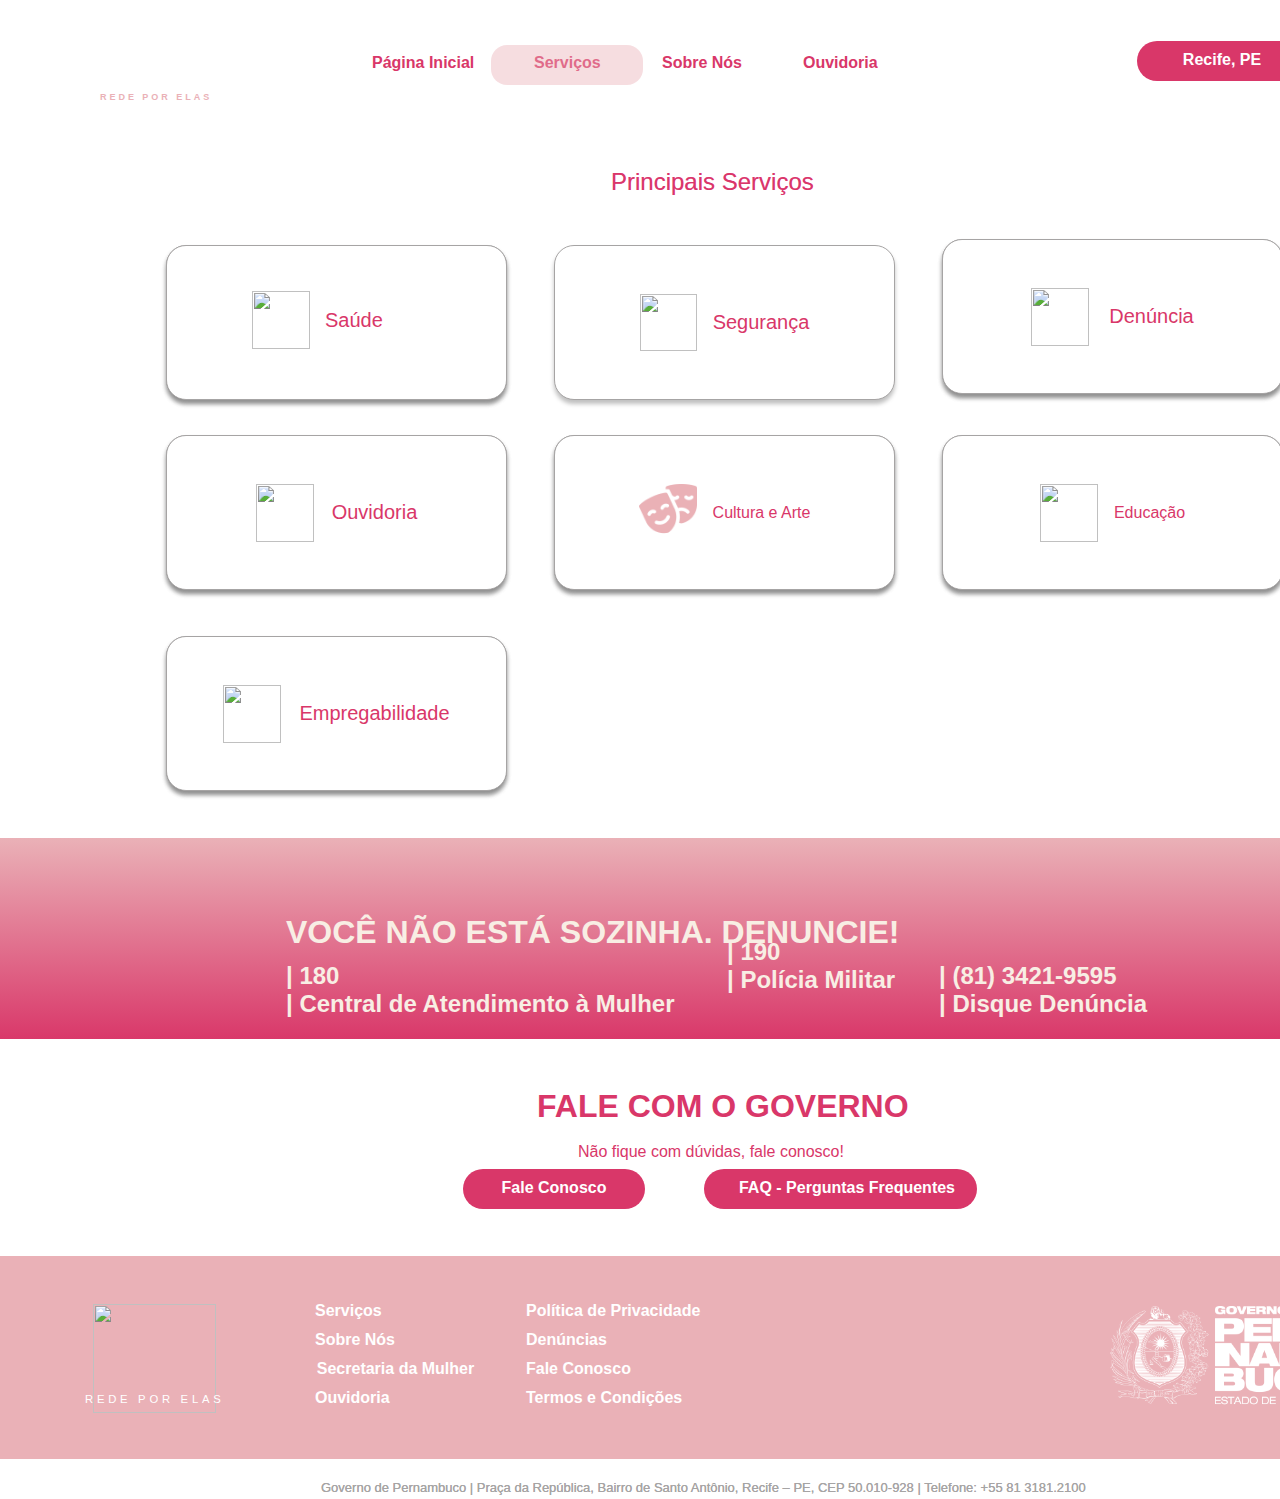
==== commit b581b8b6: "details" ====
--- a/servios.html
+++ b/servios.html
@@ -15,7 +15,7 @@
             <div class="ouvidoria"><div class="text-wrapper">Ouvidoria</div></div>
             <div class="LOGO">
               <div class="overlap-group">
-                <img class="logotipo-CPNE" src="img/logotipo-CPNE-recuperado-1-3.svg" />
+                <img class="logotipo-CPNE" src="img/logotipo-CPNE-recuperado-1.svg" />
                 <div class="text-wrapper-2">REDE POR ELAS</div>
               </div>
             </div>
@@ -36,7 +36,7 @@
             <div class="ouvidoria"><div class="text-wrapper-4">Ouvidoria</div></div>
             <div class="LOGO">
               <div class="overlap-group">
-                <img class="logotipo-CPNE" src="img/logotipo-CPNE-recuperado-1-2.svg" />
+                <img class="logotipo-CPNE" src="img/logotipo-CPNE-recuperado-1.svg" />
                 <div class="text-wrapper-5">REDE POR ELAS</div>
               </div>
             </div>
